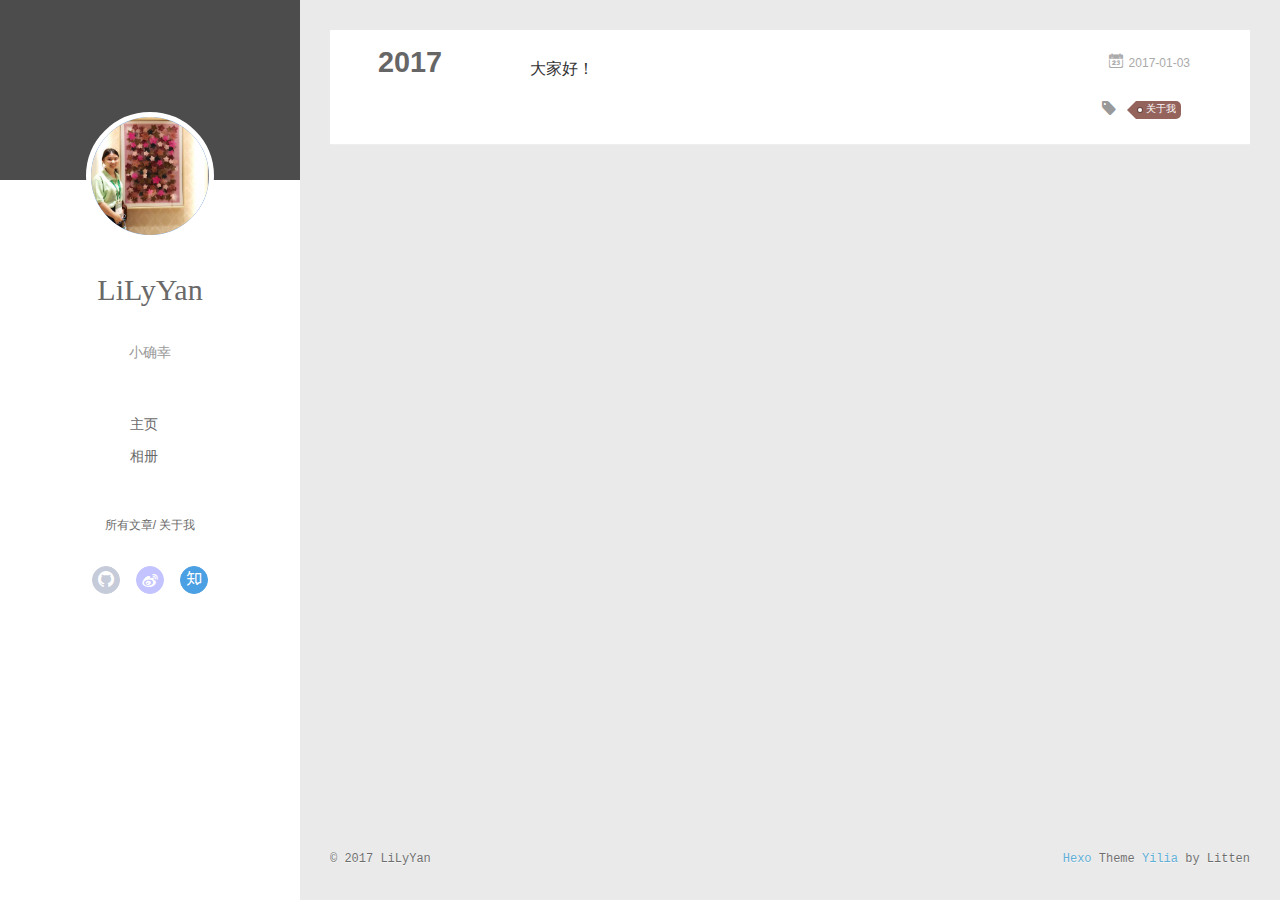
==== archives/index.html @ 0526bed6 "Site updated: 2017-01-03 15:30:41" ====
<!DOCTYPE html>
<html>
<head>
  <meta charset="utf-8">
  
  <meta name="renderer" content="webkit">
  <meta http-equiv="X-UA-Compatible" content="IE=edge" >
  <link rel="dns-prefetch" href="http://yoursite.com">
  <title>Archives | LilyYan的博客</title>
  <meta name="viewport" content="width=device-width, initial-scale=1, maximum-scale=1">
  <meta name="description" content="浙江大学教育学院 浙江大学管理学院">
<meta property="og:type" content="website">
<meta property="og:title" content="LilyYan的博客">
<meta property="og:url" content="http://yoursite.com/archives/index.html">
<meta property="og:site_name" content="LilyYan的博客">
<meta property="og:description" content="浙江大学教育学院 浙江大学管理学院">
<meta name="twitter:card" content="summary">
<meta name="twitter:title" content="LilyYan的博客">
<meta name="twitter:description" content="浙江大学教育学院 浙江大学管理学院">
  
    <link rel="alternative" href="/atom.xml" title="LilyYan的博客" type="application/atom+xml">
  
  
    <link rel="icon" href="/favicon.jpg">
  
  <link rel="stylesheet" href="/main.css?v=4.0.0.css">
  

  

</head>

<body>
  <div id="container" q-class="show:isCtnShow">
    <canvas id="anm-canvas" class="anm-canvas"></canvas>
    <div class="left-col" q-class="show:isShow">
      <div class="overlay"></div>
<div class="intrude-less">
	<header id="header" class="inner">
		<a href="/" class="profilepic">
			<img src="/assets/configImg/avatar.jpg" class="js-avatar">
		</a>
		<hgroup>
		  <h1 class="header-author"><a href="/">LiLyYan</a></h1>
		</hgroup>
		
		<p class="header-subtitle">小确幸</p>
		

		<nav class="header-menu">
			<ul>
			
				<li><a href="/">主页</a></li>
	        
				<li><a href="/">相册</a></li>
	        
			</ul>
		</nav>
		<nav class="header-smart-menu">
    		
    			
    			<a q-on="click: openSlider(e, 'innerArchive')" href="javascript:void(0)">所有文章</a>
    			
            
    			
            
    			
    			<a q-on="click: openSlider(e, 'aboutme')" href="javascript:void(0)">关于我</a>
    			
            
		</nav>
		<nav class="header-nav">
			<div class="social">
				
					<a class="github" target="_blank" href="#" title="github"><i class="icon-github"></i></a>
		        
					<a class="weibo" target="_blank" href="#" title="weibo"><i class="icon-weibo"></i></a>
		        
					<a class="zhihu" target="_blank" href="#" title="zhihu"><i class="icon-zhihu"></i></a>
		        
			</div>
		</nav>
	</header>		
</div>

    </div>
    <div class="mid-col" q-class="show:isShow,hide:isShow|isFalse">
      <nav id="mobile-nav">
  	<div class="overlay js-overlay"></div>
	<div class="btnctn js-mobile-btnctn">
  		<div class="slider-trigger list" q-on="click: openSlider(e)"><i class="icon icon-sort"></i></div>
	</div>
	<div class="intrude-less">
		<header id="header" class="inner">
			<div class="profilepic">
				<img src="/assets/configImg/avatar.jpg" class="js-avatar">
			</div>
			<hgroup>
			  <h1 class="header-author js-header-author">LiLyYan</h1>
			</hgroup>
			
			<p class="header-subtitle"><i class="icon icon-quo-left"></i>小确幸<i class="icon icon-quo-right"></i></p>
			
			
			
				
			
				
			
			
			
			<nav class="header-nav">
				<div class="social">
					
						<a class="github" target="_blank" href="#" title="github"><i class="icon-github"></i></a>
			        
						<a class="weibo" target="_blank" href="#" title="weibo"><i class="icon-weibo"></i></a>
			        
						<a class="zhihu" target="_blank" href="#" title="zhihu"><i class="icon-zhihu"></i></a>
			        
				</div>
			</nav>

			<nav class="header-menu js-header-menu">
				<ul style="width: 50%">
				
				
					<li style="width: 50%"><a href="/">主页</a></li>
		        
					<li style="width: 50%"><a href="/">相册</a></li>
		        
				</ul>
			</nav>
		</header>				
	</div>
	<div class="mobile-mask" style="display:none" q-show="isShow"></div>
</nav>

      <div id="wrapper" class="body-wrap">
        <div class="menu-l">
          <div class="canvas-wrap">
            <canvas data-colors="#eaeaea" data-sectionHeight="100" data-contentId="js-content" id="myCanvas1" class="anm-canvas"></canvas>
          </div>
          <div id="js-content" class="content-ll">
            
  
  
    
    
      
      
      <section class="archives-wrap">
        <div class="archive-year-wrap">
          <a href="/archives/2017" class="archive-year">2017</a>
        </div>
        <div class="archives">
    
    <article class="archive-article archive-type-post">
  <div class="archive-article-inner">
    <header class="archive-article-header">
      	<div class="article-meta">
	      	<a href="/2017/01/03/hexo配置与部署/" class="archive-article-date">
  	<time datetime="2017-01-03T07:20:11.000Z" itemprop="datePublished"><i class="icon-calendar icon"></i>2017-01-03</time>
</a>
        </div>
    	 
  
    <h1 itemprop="name">
      <a class="archive-article-title" href="/2017/01/03/hexo配置与部署/">大家好！</a>
    </h1>
  

        <div class="article-info info-on-right">
          
	<div class="article-tag tagcloud">
		<i class="icon-price-tags"></i>
		<ul class="article-tag-list">
			 
        <li class="article-tag-list-item">
        	<a href="javascript:void(0)" class="article-tag-list-link color4">关于我</a>
        </li>
      
		</ul>
	</div>

          

        </div>
        <div class="clearfix"></div>
    </header>
  </div>
</article>
  
  
    </div></section>
  

    


          </div>
        </div>
      </div>
      <footer id="footer">
  <div class="outer">
    <div id="footer-info">
    	<div class="footer-left">
    		&copy; 2017 LiLyYan
    	</div>
      	<div class="footer-right">
      		<a href="http://hexo.io/" target="_blank">Hexo</a>  Theme <a href="https://github.com/litten/hexo-theme-yilia" target="_blank">Yilia</a> by Litten
      	</div>
    </div>
  </div>
</footer>
    </div>
    <script>
	var yiliaConfig = {
		mathjax: false,
		isHome: false,
		isPost: false,
		isArchive: true,
		isTag: false,
		isCategory: false,
		open_in_new: false,
		root: "/",
		innerArchive: true
	}
</script>

<script>
	
	
		
	
		
	
		
			!function(I){function n(t){if(e[t])return e[t].exports;var i=e[t]={exports:{},id:t,loaded:!1};return I[t].call(i.exports,i,i.exports,n),i.loaded=!0,i.exports}var e={};return n.m=I,n.c=e,n.p="/",n(0)}([function(module,exports,__webpack_require__){eval("'use strict';\n\nvar _addClass = __webpack_require__(71);\n\nvar _addClass2 = _interopRequireDefault(_addClass);\n\nvar _removeClass = __webpack_require__(72);\n\nvar _removeClass2 = _interopRequireDefault(_removeClass);\n\nvar _after = __webpack_require__(84);\n\nvar _after2 = _interopRequireDefault(_after);\n\nvar _browser = __webpack_require__(70);\n\nvar _browser2 = _interopRequireDefault(_browser);\n\nvar _fix = __webpack_require__(75);\n\nvar _fix2 = _interopRequireDefault(_fix);\n\nvar _util = __webpack_require__(69);\n\nfunction _interopRequireDefault(obj) { return obj && obj.__esModule ? obj : { default: obj }; }\n\n// fix hexo 不支持的配置\nfunction isPathMatch(path, href) {\n\tvar reg = /\\/|index.html/g;\n\treturn path.replace(reg, '') === href.replace(reg, '');\n}\n// 浏览器判断\n\n\nfunction tabActive() {\n\tvar $tabs = document.querySelectorAll('.js-header-menu li a');\n\tvar path = window.location.pathname;\n\n\tfor (var i = 0, len = $tabs.length; i < len; i++) {\n\t\tvar $tab = $tabs[i];\n\t\tif (isPathMatch(path, $tab.getAttribute('href'))) {\n\t\t\t(0, _addClass2.default)($tab, 'active');\n\t\t}\n\t}\n}\n\nfunction getElementLeft(element) {\n\tvar actualLeft = element.offsetLeft;\n\tvar current = element.offsetParent;\n\twhile (current !== null) {\n\t\tactualLeft += current.offsetLeft;\n\t\tcurrent = current.offsetParent;\n\t}\n\treturn actualLeft;\n}\nfunction getElementTop(element) {\n\tvar actualTop = element.offsetTop;\n\tvar current = element.offsetParent;\n\twhile (current !== null) {\n\t\tactualTop += current.offsetTop;\n\t\tcurrent = current.offsetParent;\n\t}\n\treturn actualTop;\n}\n\nfunction scrollStop($dom, top, limit, zIndex, diff) {\n\tvar nowLeft = getElementLeft($dom);\n\tvar nowTop = getElementTop($dom) - top;\n\n\tif (nowTop - limit <= diff) {\n\t\tvar $newDom = $dom.$newDom;\n\t\tif (!$newDom) {\n\t\t\t$newDom = $dom.cloneNode(true);\n\t\t\t(0, _after2.default)($dom, $newDom);\n\t\t\t$dom.$newDom = $newDom;\n\t\t\t$newDom.style.position = 'fixed';\n\t\t\t$newDom.style.top = (limit || nowTop) + 'px';\n\t\t\t$newDom.style.left = nowLeft + 'px';\n\t\t\t$newDom.style.zIndex = zIndex || 2;\n\t\t\t$newDom.style.width = '100%';\n\t\t\t$newDom.style.color = '#fff';\n\t\t}\n\t\t$newDom.style.visibility = 'visible';\n\t\t$dom.style.visibility = 'hidden';\n\t} else {\n\t\t$dom.style.visibility = 'visible';\n\t\tvar _$newDom = $dom.$newDom;\n\t\tif (_$newDom) {\n\t\t\t_$newDom.style.visibility = 'hidden';\n\t\t}\n\t}\n}\n\nfunction handleScroll() {\n\tvar $overlay = document.querySelector('.js-overlay');\n\tvar $menu = document.querySelector('.js-header-menu');\n\tscrollStop($overlay, document.body.scrollTop, -63, 1, 0);\n\tscrollStop($menu, document.body.scrollTop, 1, 2, 0);\n}\n\nfunction bindScroll() {\n\tdocument.querySelector('#container').addEventListener('scroll', function (e) {\n\t\thandleScroll();\n\t});\n\n\twindow.addEventListener('scroll', function (e) {\n\t\thandleScroll();\n\t});\n\thandleScroll();\n}\n\nfunction init() {\n\tif (_browser2.default.versions.mobile && window.screen.width < 800) {\n\t\ttabActive();\n\t\tbindScroll();\n\t}\n}\n\ninit();\n\n(0, _util.addLoadEvent)(function () {\n\t_fix2.default.init();\n});\n\nmodule.exports = {};\n//# sourceMappingURL=[data-uri]")},function(module,exports){eval("// https://github.com/zloirock/core-js/issues/86#issuecomment-115759028\nvar global = module.exports = typeof window != 'undefined' && window.Math == Math\n  ? window : typeof self != 'undefined' && self.Math == Math ? self : Function('return this')();\nif(typeof __g == 'number')__g = global; // eslint-disable-line no-undef\n//# sourceMappingURL=[data-uri]")},function(module,exports){eval("var hasOwnProperty = {}.hasOwnProperty;\nmodule.exports = function(it, key){\n  return hasOwnProperty.call(it, key);\n};\n//# sourceMappingURL=[data-uri]")},function(module,exports,__webpack_require__){eval("// to indexed object, toObject with fallback for non-array-like ES3 strings\nvar IObject = __webpack_require__(49)\n  , defined = __webpack_require__(15);\nmodule.exports = function(it){\n  return IObject(defined(it));\n};\n//# sourceMappingURL=[data-uri]")},function(module,exports,__webpack_require__){eval("// Thank's IE8 for his funny defineProperty\nmodule.exports = !__webpack_require__(8)(function(){\n  return Object.defineProperty({}, 'a', {get: function(){ return 7; }}).a != 7;\n});\n//# sourceMappingURL=[data-uri]")},function(module,exports,__webpack_require__){eval("var dP         = __webpack_require__(6)\n  , createDesc = __webpack_require__(12);\nmodule.exports = __webpack_require__(4) ? function(object, key, value){\n  return dP.f(object, key, createDesc(1, value));\n} : function(object, key, value){\n  object[key] = value;\n  return object;\n};\n//# sourceMappingURL=[data-uri]")},function(module,exports,__webpack_require__){eval("var anObject       = __webpack_require__(10)\n  , IE8_DOM_DEFINE = __webpack_require__(30)\n  , toPrimitive    = __webpack_require__(24)\n  , dP             = Object.defineProperty;\n\nexports.f = __webpack_require__(4) ? Object.defineProperty : function defineProperty(O, P, Attributes){\n  anObject(O);\n  P = toPrimitive(P, true);\n  anObject(Attributes);\n  if(IE8_DOM_DEFINE)try {\n    return dP(O, P, Attributes);\n  } catch(e){ /* empty */ }\n  if('get' in Attributes || 'set' in Attributes)throw TypeError('Accessors not supported!');\n  if('value' in Attributes)O[P] = Attributes.value;\n  return O;\n};\n//# sourceMappingURL=[data-uri]")},function(module,exports,__webpack_require__){eval("var store      = __webpack_require__(22)('wks')\n  , uid        = __webpack_require__(13)\n  , Symbol     = __webpack_require__(1).Symbol\n  , USE_SYMBOL = typeof Symbol == 'function';\n\nvar $exports = module.exports = function(name){\n  return store[name] || (store[name] =\n    USE_SYMBOL && Symbol[name] || (USE_SYMBOL ? Symbol : uid)('Symbol.' + name));\n};\n\n$exports.store = store;\n//# sourceMappingURL=[data-uri]")},function(module,exports){eval("module.exports = function(exec){\n  try {\n    return !!exec();\n  } catch(e){\n    return true;\n  }\n};\n//# sourceMappingURL=[data-uri]")},function(module,exports,__webpack_require__){eval("// 19.1.2.14 / 15.2.3.14 Object.keys(O)\nvar $keys       = __webpack_require__(35)\n  , enumBugKeys = __webpack_require__(16);\n\nmodule.exports = Object.keys || function keys(O){\n  return $keys(O, enumBugKeys);\n};\n//# sourceMappingURL=[data-uri]")},function(module,exports,__webpack_require__){eval("var isObject = __webpack_require__(11);\nmodule.exports = function(it){\n  if(!isObject(it))throw TypeError(it + ' is not an object!');\n  return it;\n};\n//# sourceMappingURL=[data-uri]")},function(module,exports){eval("module.exports = function(it){\n  return typeof it === 'object' ? it !== null : typeof it === 'function';\n};\n//# sourceMappingURL=[data-uri]")},function(module,exports){eval("module.exports = function(bitmap, value){\n  return {\n    enumerable  : !(bitmap & 1),\n    configurable: !(bitmap & 2),\n    writable    : !(bitmap & 4),\n    value       : value\n  };\n};\n//# sourceMappingURL=[data-uri]")},function(module,exports){eval("var id = 0\n  , px = Math.random();\nmodule.exports = function(key){\n  return 'Symbol('.concat(key === undefined ? '' : key, ')_', (++id + px).toString(36));\n};\n//# sourceMappingURL=[data-uri]")},function(module,exports){eval("var core = module.exports = {version: '2.4.0'};\nif(typeof __e == 'number')__e = core; // eslint-disable-line no-undef\n//# sourceMappingURL=[data-uri]")},function(module,exports){eval('// 7.2.1 RequireObjectCoercible(argument)\nmodule.exports = function(it){\n  if(it == undefined)throw TypeError("Can\'t call method on  " + it);\n  return it;\n};\n//# sourceMappingURL=[data-uri]')},function(module,exports){eval("// IE 8- don't enum bug keys\nmodule.exports = (\n  'constructor,hasOwnProperty,isPrototypeOf,propertyIsEnumerable,toLocaleString,toString,valueOf'\n).split(',');\n//# sourceMappingURL=[data-uri]")},function(module,exports){eval("module.exports = {};\n//# sourceMappingURL=[data-uri]")},function(module,exports){eval("module.exports = true;\n//# sourceMappingURL=[data-uri]")},function(module,exports){eval("exports.f = {}.propertyIsEnumerable;\n//# sourceMappingURL=[data-uri]")},function(module,exports,__webpack_require__){eval("var def = __webpack_require__(6).f\n  , has = __webpack_require__(2)\n  , TAG = __webpack_require__(7)('toStringTag');\n\nmodule.exports = function(it, tag, stat){\n  if(it && !has(it = stat ? it : it.prototype, TAG))def(it, TAG, {configurable: true, value: tag});\n};\n//# sourceMappingURL=[data-uri]")},function(module,exports,__webpack_require__){eval("var shared = __webpack_require__(22)('keys')\n  , uid    = __webpack_require__(13);\nmodule.exports = function(key){\n  return shared[key] || (shared[key] = uid(key));\n};\n//# sourceMappingURL=[data-uri]");
},function(module,exports,__webpack_require__){eval("var global = __webpack_require__(1)\n  , SHARED = '__core-js_shared__'\n  , store  = global[SHARED] || (global[SHARED] = {});\nmodule.exports = function(key){\n  return store[key] || (store[key] = {});\n};\n//# sourceMappingURL=[data-uri]")},function(module,exports){eval("// 7.1.4 ToInteger\nvar ceil  = Math.ceil\n  , floor = Math.floor;\nmodule.exports = function(it){\n  return isNaN(it = +it) ? 0 : (it > 0 ? floor : ceil)(it);\n};\n//# sourceMappingURL=[data-uri]")},function(module,exports,__webpack_require__){eval("// 7.1.1 ToPrimitive(input [, PreferredType])\nvar isObject = __webpack_require__(11);\n// instead of the ES6 spec version, we didn't implement @@toPrimitive case\n// and the second argument - flag - preferred type is a string\nmodule.exports = function(it, S){\n  if(!isObject(it))return it;\n  var fn, val;\n  if(S && typeof (fn = it.toString) == 'function' && !isObject(val = fn.call(it)))return val;\n  if(typeof (fn = it.valueOf) == 'function' && !isObject(val = fn.call(it)))return val;\n  if(!S && typeof (fn = it.toString) == 'function' && !isObject(val = fn.call(it)))return val;\n  throw TypeError(\"Can't convert object to primitive value\");\n};\n//# sourceMappingURL=[data-uri]")},function(module,exports,__webpack_require__){eval("var global         = __webpack_require__(1)\n  , core           = __webpack_require__(14)\n  , LIBRARY        = __webpack_require__(18)\n  , wksExt         = __webpack_require__(26)\n  , defineProperty = __webpack_require__(6).f;\nmodule.exports = function(name){\n  var $Symbol = core.Symbol || (core.Symbol = LIBRARY ? {} : global.Symbol || {});\n  if(name.charAt(0) != '_' && !(name in $Symbol))defineProperty($Symbol, name, {value: wksExt.f(name)});\n};\n//# sourceMappingURL=[data-uri]")},function(module,exports,__webpack_require__){eval("exports.f = __webpack_require__(7);\n//# sourceMappingURL=[data-uri]")},function(module,exports,__webpack_require__){eval("var global    = __webpack_require__(1)\n  , core      = __webpack_require__(14)\n  , ctx       = __webpack_require__(46)\n  , hide      = __webpack_require__(5)\n  , PROTOTYPE = 'prototype';\n\nvar $export = function(type, name, source){\n  var IS_FORCED = type & $export.F\n    , IS_GLOBAL = type & $export.G\n    , IS_STATIC = type & $export.S\n    , IS_PROTO  = type & $export.P\n    , IS_BIND   = type & $export.B\n    , IS_WRAP   = type & $export.W\n    , exports   = IS_GLOBAL ? core : core[name] || (core[name] = {})\n    , expProto  = exports[PROTOTYPE]\n    , target    = IS_GLOBAL ? global : IS_STATIC ? global[name] : (global[name] || {})[PROTOTYPE]\n    , key, own, out;\n  if(IS_GLOBAL)source = name;\n  for(key in source){\n    // contains in native\n    own = !IS_FORCED && target && target[key] !== undefined;\n    if(own && key in exports)continue;\n    // export native or passed\n    out = own ? target[key] : source[key];\n    // prevent global pollution for namespaces\n    exports[key] = IS_GLOBAL && typeof target[key] != 'function' ? source[key]\n    // bind timers to global for call from export context\n    : IS_BIND && own ? ctx(out, global)\n    // wrap global constructors for prevent change them in library\n    : IS_WRAP && target[key] == out ? (function(C){\n      var F = function(a, b, c){\n        if(this instanceof C){\n          switch(arguments.length){\n            case 0: return new C;\n            case 1: return new C(a);\n            case 2: return new C(a, b);\n          } return new C(a, b, c);\n        } return C.apply(this, arguments);\n      };\n      F[PROTOTYPE] = C[PROTOTYPE];\n      return F;\n    // make static versions for prototype methods\n    })(out) : IS_PROTO && typeof out == 'function' ? ctx(Function.call, out) : out;\n    // export proto methods to core.%CONSTRUCTOR%.methods.%NAME%\n    if(IS_PROTO){\n      (exports.virtual || (exports.virtual = {}))[key] = out;\n      // export proto methods to core.%CONSTRUCTOR%.prototype.%NAME%\n      if(type & $export.R && expProto && !expProto[key])hide(expProto, key, out);\n    }\n  }\n};\n// type bitmap\n$export.F = 1;   // forced\n$export.G = 2;   // global\n$export.S = 4;   // static\n$export.P = 8;   // proto\n$export.B = 16;  // bind\n$export.W = 32;  // wrap\n$export.U = 64;  // safe\n$export.R = 128; // real proto method for `library` \nmodule.exports = $export;\n//# sourceMappingURL=[data-uri]")},function(module,exports){eval("var toString = {}.toString;\n\nmodule.exports = function(it){\n  return toString.call(it).slice(8, -1);\n};\n//# sourceMappingURL=[data-uri]")},function(module,exports,__webpack_require__){eval("var isObject = __webpack_require__(11)\n  , document = __webpack_require__(1).document\n  // in old IE typeof document.createElement is 'object'\n  , is = isObject(document) && isObject(document.createElement);\nmodule.exports = function(it){\n  return is ? document.createElement(it) : {};\n};\n//# sourceMappingURL=[data-uri]")},function(module,exports,__webpack_require__){eval("module.exports = !__webpack_require__(4) && !__webpack_require__(8)(function(){\n  return Object.defineProperty(__webpack_require__(29)('div'), 'a', {get: function(){ return 7; }}).a != 7;\n});\n//# sourceMappingURL=[data-uri]")},function(module,exports,__webpack_require__){eval("'use strict';\nvar LIBRARY        = __webpack_require__(18)\n  , $export        = __webpack_require__(27)\n  , redefine       = __webpack_require__(36)\n  , hide           = __webpack_require__(5)\n  , has            = __webpack_require__(2)\n  , Iterators      = __webpack_require__(17)\n  , $iterCreate    = __webpack_require__(51)\n  , setToStringTag = __webpack_require__(20)\n  , getPrototypeOf = __webpack_require__(58)\n  , ITERATOR       = __webpack_require__(7)('iterator')\n  , BUGGY          = !([].keys && 'next' in [].keys()) // Safari has buggy iterators w/o `next`\n  , FF_ITERATOR    = '@@iterator'\n  , KEYS           = 'keys'\n  , VALUES         = 'values';\n\nvar returnThis = function(){ return this; };\n\nmodule.exports = function(Base, NAME, Constructor, next, DEFAULT, IS_SET, FORCED){\n  $iterCreate(Constructor, NAME, next);\n  var getMethod = function(kind){\n    if(!BUGGY && kind in proto)return proto[kind];\n    switch(kind){\n      case KEYS: return function keys(){ return new Constructor(this, kind); };\n      case VALUES: return function values(){ return new Constructor(this, kind); };\n    } return function entries(){ return new Constructor(this, kind); };\n  };\n  var TAG        = NAME + ' Iterator'\n    , DEF_VALUES = DEFAULT == VALUES\n    , VALUES_BUG = false\n    , proto      = Base.prototype\n    , $native    = proto[ITERATOR] || proto[FF_ITERATOR] || DEFAULT && proto[DEFAULT]\n    , $default   = $native || getMethod(DEFAULT)\n    , $entries   = DEFAULT ? !DEF_VALUES ? $default : getMethod('entries') : undefined\n    , $anyNative = NAME == 'Array' ? proto.entries || $native : $native\n    , methods, key, IteratorPrototype;\n  // Fix native\n  if($anyNative){\n    IteratorPrototype = getPrototypeOf($anyNative.call(new Base));\n    if(IteratorPrototype !== Object.prototype){\n      // Set @@toStringTag to native iterators\n      setToStringTag(IteratorPrototype, TAG, true);\n      // fix for some old engines\n      if(!LIBRARY && !has(IteratorPrototype, ITERATOR))hide(IteratorPrototype, ITERATOR, returnThis);\n    }\n  }\n  // fix Array#{values, @@iterator}.name in V8 / FF\n  if(DEF_VALUES && $native && $native.name !== VALUES){\n    VALUES_BUG = true;\n    $default = function values(){ return $native.call(this); };\n  }\n  // Define iterator\n  if((!LIBRARY || FORCED) && (BUGGY || VALUES_BUG || !proto[ITERATOR])){\n    hide(proto, ITERATOR, $default);\n  }\n  // Plug for library\n  Iterators[NAME] = $default;\n  Iterators[TAG]  = returnThis;\n  if(DEFAULT){\n    methods = {\n      values:  DEF_VALUES ? $default : getMethod(VALUES),\n      keys:    IS_SET     ? $default : getMethod(KEYS),\n      entries: $entries\n    };\n    if(FORCED)for(key in methods){\n      if(!(key in proto))redefine(proto, key, methods[key]);\n    } else $export($export.P + $export.F * (BUGGY || VALUES_BUG), NAME, methods);\n  }\n  return methods;\n};\n//# sourceMappingURL=[data-uri]")},function(module,exports,__webpack_require__){eval("// 19.1.2.2 / 15.2.3.5 Object.create(O [, Properties])\nvar anObject    = __webpack_require__(10)\n  , dPs         = __webpack_require__(55)\n  , enumBugKeys = __webpack_require__(16)\n  , IE_PROTO    = __webpack_require__(21)('IE_PROTO')\n  , Empty       = function(){ /* empty */ }\n  , PROTOTYPE   = 'prototype';\n\n// Create object with fake `null` prototype: use iframe Object with cleared prototype\nvar createDict = function(){\n  // Thrash, waste and sodomy: IE GC bug\n  var iframe = __webpack_require__(29)('iframe')\n    , i      = enumBugKeys.length\n    , lt     = '<'\n    , gt     = '>'\n    , iframeDocument;\n  iframe.style.display = 'none';\n  __webpack_require__(48).appendChild(iframe);\n  iframe.src = 'javascript:'; // eslint-disable-line no-script-url\n  // createDict = iframe.contentWindow.Object;\n  // html.removeChild(iframe);\n  iframeDocument = iframe.contentWindow.document;\n  iframeDocument.open();\n  iframeDocument.write(lt + 'script' + gt + 'document.F=Object' + lt + '/script' + gt);\n  iframeDocument.close();\n  createDict = iframeDocument.F;\n  while(i--)delete createDict[PROTOTYPE][enumBugKeys[i]];\n  return createDict();\n};\n\nmodule.exports = Object.create || function create(O, Properties){\n  var result;\n  if(O !== null){\n    Empty[PROTOTYPE] = anObject(O);\n    result = new Empty;\n    Empty[PROTOTYPE] = null;\n    // add \"__proto__\" for Object.getPrototypeOf polyfill\n    result[IE_PROTO] = O;\n  } else result = createDict();\n  return Properties === undefined ? result : dPs(result, Properties);\n};\n\n//# sourceMappingURL=[data-uri]")},function(module,exports,__webpack_require__){eval("// 19.1.2.7 / 15.2.3.4 Object.getOwnPropertyNames(O)\nvar $keys      = __webpack_require__(35)\n  , hiddenKeys = __webpack_require__(16).concat('length', 'prototype');\n\nexports.f = Object.getOwnPropertyNames || function getOwnPropertyNames(O){\n  return $keys(O, hiddenKeys);\n};\n//# sourceMappingURL=[data-uri]")},function(module,exports){eval("exports.f = Object.getOwnPropertySymbols;\n//# sourceMappingURL=[data-uri]")},function(module,exports,__webpack_require__){eval("var has          = __webpack_require__(2)\n  , toIObject    = __webpack_require__(3)\n  , arrayIndexOf = __webpack_require__(45)(false)\n  , IE_PROTO     = __webpack_require__(21)('IE_PROTO');\n\nmodule.exports = function(object, names){\n  var O      = toIObject(object)\n    , i      = 0\n    , result = []\n    , key;\n  for(key in O)if(key != IE_PROTO)has(O, key) && result.push(key);\n  // Don't enum bug & hidden keys\n  while(names.length > i)if(has(O, key = names[i++])){\n    ~arrayIndexOf(result, key) || result.push(key);\n  }\n  return result;\n};\n//# sourceMappingURL=[data-uri]");
},function(module,exports,__webpack_require__){eval("module.exports = __webpack_require__(5);\n//# sourceMappingURL=[data-uri]")},function(module,exports,__webpack_require__){eval("// 7.1.13 ToObject(argument)\nvar defined = __webpack_require__(15);\nmodule.exports = function(it){\n  return Object(defined(it));\n};\n//# sourceMappingURL=[data-uri]")},function(module,exports,__webpack_require__){eval('module.exports = { "default": __webpack_require__(41), __esModule: true };\n//# sourceMappingURL=[data-uri]')},function(module,exports,__webpack_require__){eval('module.exports = { "default": __webpack_require__(42), __esModule: true };\n//# sourceMappingURL=[data-uri]')},function(module,exports,__webpack_require__){eval('"use strict";\n\nexports.__esModule = true;\n\nvar _iterator = __webpack_require__(39);\n\nvar _iterator2 = _interopRequireDefault(_iterator);\n\nvar _symbol = __webpack_require__(38);\n\nvar _symbol2 = _interopRequireDefault(_symbol);\n\nvar _typeof = typeof _symbol2.default === "function" && typeof _iterator2.default === "symbol" ? function (obj) { return typeof obj; } : function (obj) { return obj && typeof _symbol2.default === "function" && obj.constructor === _symbol2.default && obj !== _symbol2.default.prototype ? "symbol" : typeof obj; };\n\nfunction _interopRequireDefault(obj) { return obj && obj.__esModule ? obj : { default: obj }; }\n\nexports.default = typeof _symbol2.default === "function" && _typeof(_iterator2.default) === "symbol" ? function (obj) {\n  return typeof obj === "undefined" ? "undefined" : _typeof(obj);\n} : function (obj) {\n  return obj && typeof _symbol2.default === "function" && obj.constructor === _symbol2.default && obj !== _symbol2.default.prototype ? "symbol" : typeof obj === "undefined" ? "undefined" : _typeof(obj);\n};\n//# sourceMappingURL=[data-uri]')},function(module,exports,__webpack_require__){eval("__webpack_require__(65);\n__webpack_require__(63);\n__webpack_require__(66);\n__webpack_require__(67);\nmodule.exports = __webpack_require__(14).Symbol;\n//# sourceMappingURL=[data-uri]")},function(module,exports,__webpack_require__){eval("__webpack_require__(64);\n__webpack_require__(68);\nmodule.exports = __webpack_require__(26).f('iterator');\n//# sourceMappingURL=[data-uri]")},function(module,exports){eval("module.exports = function(it){\n  if(typeof it != 'function')throw TypeError(it + ' is not a function!');\n  return it;\n};\n//# sourceMappingURL=[data-uri]")},function(module,exports){eval("module.exports = function(){ /* empty */ };\n//# sourceMappingURL=[data-uri]")},function(module,exports,__webpack_require__){eval("// false -> Array#indexOf\n// true  -> Array#includes\nvar toIObject = __webpack_require__(3)\n  , toLength  = __webpack_require__(61)\n  , toIndex   = __webpack_require__(60);\nmodule.exports = function(IS_INCLUDES){\n  return function($this, el, fromIndex){\n    var O      = toIObject($this)\n      , length = toLength(O.length)\n      , index  = toIndex(fromIndex, length)\n      , value;\n    // Array#includes uses SameValueZero equality algorithm\n    if(IS_INCLUDES && el != el)while(length > index){\n      value = O[index++];\n      if(value != value)return true;\n    // Array#toIndex ignores holes, Array#includes - not\n    } else for(;length > index; index++)if(IS_INCLUDES || index in O){\n      if(O[index] === el)return IS_INCLUDES || index || 0;\n    } return !IS_INCLUDES && -1;\n  };\n};\n//# sourceMappingURL=[data-uri]")},function(module,exports,__webpack_require__){eval("// optional / simple context binding\nvar aFunction = __webpack_require__(43);\nmodule.exports = function(fn, that, length){\n  aFunction(fn);\n  if(that === undefined)return fn;\n  switch(length){\n    case 1: return function(a){\n      return fn.call(that, a);\n    };\n    case 2: return function(a, b){\n      return fn.call(that, a, b);\n    };\n    case 3: return function(a, b, c){\n      return fn.call(that, a, b, c);\n    };\n  }\n  return function(/* ...args */){\n    return fn.apply(that, arguments);\n  };\n};\n//# sourceMappingURL=[data-uri]")},function(module,exports,__webpack_require__){eval("// all enumerable object keys, includes symbols\nvar getKeys = __webpack_require__(9)\n  , gOPS    = __webpack_require__(34)\n  , pIE     = __webpack_require__(19);\nmodule.exports = function(it){\n  var result     = getKeys(it)\n    , getSymbols = gOPS.f;\n  if(getSymbols){\n    var symbols = getSymbols(it)\n      , isEnum  = pIE.f\n      , i       = 0\n      , key;\n    while(symbols.length > i)if(isEnum.call(it, key = symbols[i++]))result.push(key);\n  } return result;\n};\n//# sourceMappingURL=[data-uri]")},function(module,exports,__webpack_require__){eval("module.exports = __webpack_require__(1).document && document.documentElement;\n//# sourceMappingURL=[data-uri]")},function(module,exports,__webpack_require__){eval("// fallback for non-array-like ES3 and non-enumerable old V8 strings\nvar cof = __webpack_require__(28);\nmodule.exports = Object('z').propertyIsEnumerable(0) ? Object : function(it){\n  return cof(it) == 'String' ? it.split('') : Object(it);\n};\n//# sourceMappingURL=[data-uri]")},function(module,exports,__webpack_require__){eval("// 7.2.2 IsArray(argument)\nvar cof = __webpack_require__(28);\nmodule.exports = Array.isArray || function isArray(arg){\n  return cof(arg) == 'Array';\n};\n//# sourceMappingURL=[data-uri]")},function(module,exports,__webpack_require__){eval("'use strict';\nvar create         = __webpack_require__(32)\n  , descriptor     = __webpack_require__(12)\n  , setToStringTag = __webpack_require__(20)\n  , IteratorPrototype = {};\n\n// 25.1.2.1.1 %IteratorPrototype%[@@iterator]()\n__webpack_require__(5)(IteratorPrototype, __webpack_require__(7)('iterator'), function(){ return this; });\n\nmodule.exports = function(Constructor, NAME, next){\n  Constructor.prototype = create(IteratorPrototype, {next: descriptor(1, next)});\n  setToStringTag(Constructor, NAME + ' Iterator');\n};\n//# sourceMappingURL=[data-uri]")},function(module,exports){eval("module.exports = function(done, value){\n  return {value: value, done: !!done};\n};\n//# sourceMappingURL=[data-uri]")},function(module,exports,__webpack_require__){eval("var getKeys   = __webpack_require__(9)\n  , toIObject = __webpack_require__(3);\nmodule.exports = function(object, el){\n  var O      = toIObject(object)\n    , keys   = getKeys(O)\n    , length = keys.length\n    , index  = 0\n    , key;\n  while(length > index)if(O[key = keys[index++]] === el)return key;\n};\n//# sourceMappingURL=[data-uri]")},function(module,exports,__webpack_require__){eval("var META     = __webpack_require__(13)('meta')\n  , isObject = __webpack_require__(11)\n  , has      = __webpack_require__(2)\n  , setDesc  = __webpack_require__(6).f\n  , id       = 0;\nvar isExtensible = Object.isExtensible || function(){\n  return true;\n};\nvar FREEZE = !__webpack_require__(8)(function(){\n  return isExtensible(Object.preventExtensions({}));\n});\nvar setMeta = function(it){\n  setDesc(it, META, {value: {\n    i: 'O' + ++id, // object ID\n    w: {}          // weak collections IDs\n  }});\n};\nvar fastKey = function(it, create){\n  // return primitive with prefix\n  if(!isObject(it))return typeof it == 'symbol' ? it : (typeof it == 'string' ? 'S' : 'P') + it;\n  if(!has(it, META)){\n    // can't set metadata to uncaught frozen object\n    if(!isExtensible(it))return 'F';\n    // not necessary to add metadata\n    if(!create)return 'E';\n    // add missing metadata\n    setMeta(it);\n  // return object ID\n  } return it[META].i;\n};\nvar getWeak = function(it, create){\n  if(!has(it, META)){\n    // can't set metadata to uncaught frozen object\n    if(!isExtensible(it))return true;\n    // not necessary to add metadata\n    if(!create)return false;\n    // add missing metadata\n    setMeta(it);\n  // return hash weak collections IDs\n  } return it[META].w;\n};\n// add metadata on freeze-family methods calling\nvar onFreeze = function(it){\n  if(FREEZE && meta.NEED && isExtensible(it) && !has(it, META))setMeta(it);\n  return it;\n};\nvar meta = module.exports = {\n  KEY:      META,\n  NEED:     false,\n  fastKey:  fastKey,\n  getWeak:  getWeak,\n  onFreeze: onFreeze\n};\n//# sourceMappingURL=[data-uri]")},function(module,exports,__webpack_require__){eval("var dP       = __webpack_require__(6)\n  , anObject = __webpack_require__(10)\n  , getKeys  = __webpack_require__(9);\n\nmodule.exports = __webpack_require__(4) ? Object.defineProperties : function defineProperties(O, Properties){\n  anObject(O);\n  var keys   = getKeys(Properties)\n    , length = keys.length\n    , i = 0\n    , P;\n  while(length > i)dP.f(O, P = keys[i++], Properties[P]);\n  return O;\n};\n//# sourceMappingURL=[data-uri]")},function(module,exports,__webpack_require__){eval("var pIE            = __webpack_require__(19)\n  , createDesc     = __webpack_require__(12)\n  , toIObject      = __webpack_require__(3)\n  , toPrimitive    = __webpack_require__(24)\n  , has            = __webpack_require__(2)\n  , IE8_DOM_DEFINE = __webpack_require__(30)\n  , gOPD           = Object.getOwnPropertyDescriptor;\n\nexports.f = __webpack_require__(4) ? gOPD : function getOwnPropertyDescriptor(O, P){\n  O = toIObject(O);\n  P = toPrimitive(P, true);\n  if(IE8_DOM_DEFINE)try {\n    return gOPD(O, P);\n  } catch(e){ /* empty */ }\n  if(has(O, P))return createDesc(!pIE.f.call(O, P), O[P]);\n};\n//# sourceMappingURL=[data-uri]")},function(module,exports,__webpack_require__){eval("// fallback for IE11 buggy Object.getOwnPropertyNames with iframe and window\nvar toIObject = __webpack_require__(3)\n  , gOPN      = __webpack_require__(33).f\n  , toString  = {}.toString;\n\nvar windowNames = typeof window == 'object' && window && Object.getOwnPropertyNames\n  ? Object.getOwnPropertyNames(window) : [];\n\nvar getWindowNames = function(it){\n  try {\n    return gOPN(it);\n  } catch(e){\n    return windowNames.slice();\n  }\n};\n\nmodule.exports.f = function getOwnPropertyNames(it){\n  return windowNames && toString.call(it) == '[object Window]' ? getWindowNames(it) : gOPN(toIObject(it));\n};\n\n//# sourceMappingURL=[data-uri]");
},function(module,exports,__webpack_require__){eval("// 19.1.2.9 / 15.2.3.2 Object.getPrototypeOf(O)\nvar has         = __webpack_require__(2)\n  , toObject    = __webpack_require__(37)\n  , IE_PROTO    = __webpack_require__(21)('IE_PROTO')\n  , ObjectProto = Object.prototype;\n\nmodule.exports = Object.getPrototypeOf || function(O){\n  O = toObject(O);\n  if(has(O, IE_PROTO))return O[IE_PROTO];\n  if(typeof O.constructor == 'function' && O instanceof O.constructor){\n    return O.constructor.prototype;\n  } return O instanceof Object ? ObjectProto : null;\n};\n//# sourceMappingURL=[data-uri]")},function(module,exports,__webpack_require__){eval("var toInteger = __webpack_require__(23)\n  , defined   = __webpack_require__(15);\n// true  -> String#at\n// false -> String#codePointAt\nmodule.exports = function(TO_STRING){\n  return function(that, pos){\n    var s = String(defined(that))\n      , i = toInteger(pos)\n      , l = s.length\n      , a, b;\n    if(i < 0 || i >= l)return TO_STRING ? '' : undefined;\n    a = s.charCodeAt(i);\n    return a < 0xd800 || a > 0xdbff || i + 1 === l || (b = s.charCodeAt(i + 1)) < 0xdc00 || b > 0xdfff\n      ? TO_STRING ? s.charAt(i) : a\n      : TO_STRING ? s.slice(i, i + 2) : (a - 0xd800 << 10) + (b - 0xdc00) + 0x10000;\n  };\n};\n//# sourceMappingURL=[data-uri]")},function(module,exports,__webpack_require__){eval("var toInteger = __webpack_require__(23)\n  , max       = Math.max\n  , min       = Math.min;\nmodule.exports = function(index, length){\n  index = toInteger(index);\n  return index < 0 ? max(index + length, 0) : min(index, length);\n};\n//# sourceMappingURL=[data-uri]")},function(module,exports,__webpack_require__){eval("// 7.1.15 ToLength\nvar toInteger = __webpack_require__(23)\n  , min       = Math.min;\nmodule.exports = function(it){\n  return it > 0 ? min(toInteger(it), 0x1fffffffffffff) : 0; // pow(2, 53) - 1 == 9007199254740991\n};\n//# sourceMappingURL=[data-uri]")},function(module,exports,__webpack_require__){eval("'use strict';\nvar addToUnscopables = __webpack_require__(44)\n  , step             = __webpack_require__(52)\n  , Iterators        = __webpack_require__(17)\n  , toIObject        = __webpack_require__(3);\n\n// 22.1.3.4 Array.prototype.entries()\n// 22.1.3.13 Array.prototype.keys()\n// 22.1.3.29 Array.prototype.values()\n// 22.1.3.30 Array.prototype[@@iterator]()\nmodule.exports = __webpack_require__(31)(Array, 'Array', function(iterated, kind){\n  this._t = toIObject(iterated); // target\n  this._i = 0;                   // next index\n  this._k = kind;                // kind\n// 22.1.5.2.1 %ArrayIteratorPrototype%.next()\n}, function(){\n  var O     = this._t\n    , kind  = this._k\n    , index = this._i++;\n  if(!O || index >= O.length){\n    this._t = undefined;\n    return step(1);\n  }\n  if(kind == 'keys'  )return step(0, index);\n  if(kind == 'values')return step(0, O[index]);\n  return step(0, [index, O[index]]);\n}, 'values');\n\n// argumentsList[@@iterator] is %ArrayProto_values% (9.4.4.6, 9.4.4.7)\nIterators.Arguments = Iterators.Array;\n\naddToUnscopables('keys');\naddToUnscopables('values');\naddToUnscopables('entries');\n//# sourceMappingURL=[data-uri]")},function(module,exports){eval("\n//# sourceMappingURL=[data-uri]")},function(module,exports,__webpack_require__){eval("'use strict';\nvar $at  = __webpack_require__(59)(true);\n\n// 21.1.3.27 String.prototype[@@iterator]()\n__webpack_require__(31)(String, 'String', function(iterated){\n  this._t = String(iterated); // target\n  this._i = 0;                // next index\n// 21.1.5.2.1 %StringIteratorPrototype%.next()\n}, function(){\n  var O     = this._t\n    , index = this._i\n    , point;\n  if(index >= O.length)return {value: undefined, done: true};\n  point = $at(O, index);\n  this._i += point.length;\n  return {value: point, done: false};\n});\n//# sourceMappingURL=[data-uri]")},function(module,exports,__webpack_require__){eval("'use strict';\n// ECMAScript 6 symbols shim\nvar global         = __webpack_require__(1)\n  , has            = __webpack_require__(2)\n  , DESCRIPTORS    = __webpack_require__(4)\n  , $export        = __webpack_require__(27)\n  , redefine       = __webpack_require__(36)\n  , META           = __webpack_require__(54).KEY\n  , $fails         = __webpack_require__(8)\n  , shared         = __webpack_require__(22)\n  , setToStringTag = __webpack_require__(20)\n  , uid            = __webpack_require__(13)\n  , wks            = __webpack_require__(7)\n  , wksExt         = __webpack_require__(26)\n  , wksDefine      = __webpack_require__(25)\n  , keyOf          = __webpack_require__(53)\n  , enumKeys       = __webpack_require__(47)\n  , isArray        = __webpack_require__(50)\n  , anObject       = __webpack_require__(10)\n  , toIObject      = __webpack_require__(3)\n  , toPrimitive    = __webpack_require__(24)\n  , createDesc     = __webpack_require__(12)\n  , _create        = __webpack_require__(32)\n  , gOPNExt        = __webpack_require__(57)\n  , $GOPD          = __webpack_require__(56)\n  , $DP            = __webpack_require__(6)\n  , $keys          = __webpack_require__(9)\n  , gOPD           = $GOPD.f\n  , dP             = $DP.f\n  , gOPN           = gOPNExt.f\n  , $Symbol        = global.Symbol\n  , $JSON          = global.JSON\n  , _stringify     = $JSON && $JSON.stringify\n  , PROTOTYPE      = 'prototype'\n  , HIDDEN         = wks('_hidden')\n  , TO_PRIMITIVE   = wks('toPrimitive')\n  , isEnum         = {}.propertyIsEnumerable\n  , SymbolRegistry = shared('symbol-registry')\n  , AllSymbols     = shared('symbols')\n  , OPSymbols      = shared('op-symbols')\n  , ObjectProto    = Object[PROTOTYPE]\n  , USE_NATIVE     = typeof $Symbol == 'function'\n  , QObject        = global.QObject;\n// Don't use setters in Qt Script, https://github.com/zloirock/core-js/issues/173\nvar setter = !QObject || !QObject[PROTOTYPE] || !QObject[PROTOTYPE].findChild;\n\n// fallback for old Android, https://code.google.com/p/v8/issues/detail?id=687\nvar setSymbolDesc = DESCRIPTORS && $fails(function(){\n  return _create(dP({}, 'a', {\n    get: function(){ return dP(this, 'a', {value: 7}).a; }\n  })).a != 7;\n}) ? function(it, key, D){\n  var protoDesc = gOPD(ObjectProto, key);\n  if(protoDesc)delete ObjectProto[key];\n  dP(it, key, D);\n  if(protoDesc && it !== ObjectProto)dP(ObjectProto, key, protoDesc);\n} : dP;\n\nvar wrap = function(tag){\n  var sym = AllSymbols[tag] = _create($Symbol[PROTOTYPE]);\n  sym._k = tag;\n  return sym;\n};\n\nvar isSymbol = USE_NATIVE && typeof $Symbol.iterator == 'symbol' ? function(it){\n  return typeof it == 'symbol';\n} : function(it){\n  return it instanceof $Symbol;\n};\n\nvar $defineProperty = function defineProperty(it, key, D){\n  if(it === ObjectProto)$defineProperty(OPSymbols, key, D);\n  anObject(it);\n  key = toPrimitive(key, true);\n  anObject(D);\n  if(has(AllSymbols, key)){\n    if(!D.enumerable){\n      if(!has(it, HIDDEN))dP(it, HIDDEN, createDesc(1, {}));\n      it[HIDDEN][key] = true;\n    } else {\n      if(has(it, HIDDEN) && it[HIDDEN][key])it[HIDDEN][key] = false;\n      D = _create(D, {enumerable: createDesc(0, false)});\n    } return setSymbolDesc(it, key, D);\n  } return dP(it, key, D);\n};\nvar $defineProperties = function defineProperties(it, P){\n  anObject(it);\n  var keys = enumKeys(P = toIObject(P))\n    , i    = 0\n    , l = keys.length\n    , key;\n  while(l > i)$defineProperty(it, key = keys[i++], P[key]);\n  return it;\n};\nvar $create = function create(it, P){\n  return P === undefined ? _create(it) : $defineProperties(_create(it), P);\n};\nvar $propertyIsEnumerable = function propertyIsEnumerable(key){\n  var E = isEnum.call(this, key = toPrimitive(key, true));\n  if(this === ObjectProto && has(AllSymbols, key) && !has(OPSymbols, key))return false;\n  return E || !has(this, key) || !has(AllSymbols, key) || has(this, HIDDEN) && this[HIDDEN][key] ? E : true;\n};\nvar $getOwnPropertyDescriptor = function getOwnPropertyDescriptor(it, key){\n  it  = toIObject(it);\n  key = toPrimitive(key, true);\n  if(it === ObjectProto && has(AllSymbols, key) && !has(OPSymbols, key))return;\n  var D = gOPD(it, key);\n  if(D && has(AllSymbols, key) && !(has(it, HIDDEN) && it[HIDDEN][key]))D.enumerable = true;\n  return D;\n};\nvar $getOwnPropertyNames = function getOwnPropertyNames(it){\n  var names  = gOPN(toIObject(it))\n    , result = []\n    , i      = 0\n    , key;\n  while(names.length > i){\n    if(!has(AllSymbols, key = names[i++]) && key != HIDDEN && key != META)result.push(key);\n  } return result;\n};\nvar $getOwnPropertySymbols = function getOwnPropertySymbols(it){\n  var IS_OP  = it === ObjectProto\n    , names  = gOPN(IS_OP ? OPSymbols : toIObject(it))\n    , result = []\n    , i      = 0\n    , key;\n  while(names.length > i){\n    if(has(AllSymbols, key = names[i++]) && (IS_OP ? has(ObjectProto, key) : true))result.push(AllSymbols[key]);\n  } return result;\n};\n\n// 19.4.1.1 Symbol([description])\nif(!USE_NATIVE){\n  $Symbol = function Symbol(){\n    if(this instanceof $Symbol)throw TypeError('Symbol is not a constructor!');\n    var tag = uid(arguments.length > 0 ? arguments[0] : undefined);\n    var $set = function(value){\n      if(this === ObjectProto)$set.call(OPSymbols, value);\n      if(has(this, HIDDEN) && has(this[HIDDEN], tag))this[HIDDEN][tag] = false;\n      setSymbolDesc(this, tag, createDesc(1, value));\n    };\n    if(DESCRIPTORS && setter)setSymbolDesc(ObjectProto, tag, {configurable: true, set: $set});\n    return wrap(tag);\n  };\n  redefine($Symbol[PROTOTYPE], 'toString', function toString(){\n    return this._k;\n  });\n\n  $GOPD.f = $getOwnPropertyDescriptor;\n  $DP.f   = $defineProperty;\n  __webpack_require__(33).f = gOPNExt.f = $getOwnPropertyNames;\n  __webpack_require__(19).f  = $propertyIsEnumerable;\n  __webpack_require__(34).f = $getOwnPropertySymbols;\n\n  if(DESCRIPTORS && !__webpack_require__(18)){\n    redefine(ObjectProto, 'propertyIsEnumerable', $propertyIsEnumerable, true);\n  }\n\n  wksExt.f = function(name){\n    return wrap(wks(name));\n  }\n}\n\n$export($export.G + $export.W + $export.F * !USE_NATIVE, {Symbol: $Symbol});\n\nfor(var symbols = (\n  // 19.4.2.2, 19.4.2.3, 19.4.2.4, 19.4.2.6, 19.4.2.8, 19.4.2.9, 19.4.2.10, 19.4.2.11, 19.4.2.12, 19.4.2.13, 19.4.2.14\n  'hasInstance,isConcatSpreadable,iterator,match,replace,search,species,split,toPrimitive,toStringTag,unscopables'\n).split(','), i = 0; symbols.length > i; )wks(symbols[i++]);\n\nfor(var symbols = $keys(wks.store), i = 0; symbols.length > i; )wksDefine(symbols[i++]);\n\n$export($export.S + $export.F * !USE_NATIVE, 'Symbol', {\n  // 19.4.2.1 Symbol.for(key)\n  'for': function(key){\n    return has(SymbolRegistry, key += '')\n      ? SymbolRegistry[key]\n      : SymbolRegistry[key] = $Symbol(key);\n  },\n  // 19.4.2.5 Symbol.keyFor(sym)\n  keyFor: function keyFor(key){\n    if(isSymbol(key))return keyOf(SymbolRegistry, key);\n    throw TypeError(key + ' is not a symbol!');\n  },\n  useSetter: function(){ setter = true; },\n  useSimple: function(){ setter = false; }\n});\n\n$export($export.S + $export.F * !USE_NATIVE, 'Object', {\n  // 19.1.2.2 Object.create(O [, Properties])\n  create: $create,\n  // 19.1.2.4 Object.defineProperty(O, P, Attributes)\n  defineProperty: $defineProperty,\n  // 19.1.2.3 Object.defineProperties(O, Properties)\n  defineProperties: $defineProperties,\n  // 19.1.2.6 Object.getOwnPropertyDescriptor(O, P)\n  getOwnPropertyDescriptor: $getOwnPropertyDescriptor,\n  // 19.1.2.7 Object.getOwnPropertyNames(O)\n  getOwnPropertyNames: $getOwnPropertyNames,\n  // 19.1.2.8 Object.getOwnPropertySymbols(O)\n  getOwnPropertySymbols: $getOwnPropertySymbols\n});\n\n// 24.3.2 JSON.stringify(value [, replacer [, space]])\n$JSON && $export($export.S + $export.F * (!USE_NATIVE || $fails(function(){\n  var S = $Symbol();\n  // MS Edge converts symbol values to JSON as {}\n  // WebKit converts symbol values to JSON as null\n  // V8 throws on boxed symbols\n  return _stringify([S]) != '[null]' || _stringify({a: S}) != '{}' || _stringify(Object(S)) != '{}';\n})), 'JSON', {\n  stringify: function stringify(it){\n    if(it === undefined || isSymbol(it))return; // IE8 returns string on undefined\n    var args = [it]\n      , i    = 1\n      , replacer, $replacer;\n    while(arguments.length > i)args.push(arguments[i++]);\n    replacer = args[1];\n    if(typeof replacer == 'function')$replacer = replacer;\n    if($replacer || !isArray(replacer))replacer = function(key, value){\n      if($replacer)value = $replacer.call(this, key, value);\n      if(!isSymbol(value))return value;\n    };\n    args[1] = replacer;\n    return _stringify.apply($JSON, args);\n  }\n});\n\n// 19.4.3.4 Symbol.prototype[@@toPrimitive](hint)\n$Symbol[PROTOTYPE][TO_PRIMITIVE] || __webpack_require__(5)($Symbol[PROTOTYPE], TO_PRIMITIVE, $Symbol[PROTOTYPE].valueOf);\n// 19.4.3.5 Symbol.prototype[@@toStringTag]\nsetToStringTag($Symbol, 'Symbol');\n// 20.2.1.9 Math[@@toStringTag]\nsetToStringTag(Math, 'Math', true);\n// 24.3.3 JSON[@@toStringTag]\nsetToStringTag(global.JSON, 'JSON', true);\n//# sourceMappingURL=[data-uri]");
},function(module,exports,__webpack_require__){eval("__webpack_require__(25)('asyncIterator');\n//# sourceMappingURL=[data-uri]")},function(module,exports,__webpack_require__){eval("__webpack_require__(25)('observable');\n//# sourceMappingURL=[data-uri]")},function(module,exports,__webpack_require__){eval("__webpack_require__(62);\nvar global        = __webpack_require__(1)\n  , hide          = __webpack_require__(5)\n  , Iterators     = __webpack_require__(17)\n  , TO_STRING_TAG = __webpack_require__(7)('toStringTag');\n\nfor(var collections = ['NodeList', 'DOMTokenList', 'MediaList', 'StyleSheetList', 'CSSRuleList'], i = 0; i < 5; i++){\n  var NAME       = collections[i]\n    , Collection = global[NAME]\n    , proto      = Collection && Collection.prototype;\n  if(proto && !proto[TO_STRING_TAG])hide(proto, TO_STRING_TAG, NAME);\n  Iterators[NAME] = Iterators.Array;\n}\n//# sourceMappingURL=[data-uri]")},function(module,exports,__webpack_require__){eval('"use strict";\n\nvar _typeof2 = __webpack_require__(40);\n\nvar _typeof3 = _interopRequireDefault(_typeof2);\n\nfunction _interopRequireDefault(obj) { return obj && obj.__esModule ? obj : { default: obj }; }\n\nvar e = function () {\n    function r(e, r, n) {\n        return r || n ? String.fromCharCode(r || n) : u[e] || e;\n    }\n    function n(e) {\n        return p[e];\n    }\n    var t = /&quot;|&lt;|&gt;|&amp;|&nbsp;|&apos;|&#(\\d+);|&#(\\d+)/g,\n        o = /[\'<> "&]/g,\n        u = {\n        "&quot;": \'"\',\n        "&lt;": "<",\n        "&gt;": ">",\n        "&amp;": "&",\n        "&nbsp;": " "\n    },\n        c = /\\u00a0/g,\n        a = /<br\\s*\\/?>/gi,\n        i = /\\r?\\n/g,\n        f = /\\s/g,\n        p = {};\n    for (var s in u) {\n        p[u[s]] = s;\n    }return u["&apos;"] = "\'", p["\'"] = "&#39;", {\n        encode: function encode(e) {\n            return e ? ("" + e).replace(o, n).replace(i, "<br/>").replace(f, "&nbsp;") : "";\n        },\n        decode: function decode(e) {\n            return e ? ("" + e).replace(a, "\\n").replace(t, r).replace(c, " ") : "";\n        },\n        encodeBase16: function encodeBase16(e) {\n            if (!e) return e;\n            e += "";\n            for (var r = [], n = 0, t = e.length; t > n; n++) {\n                r.push(e.charCodeAt(n).toString(16).toUpperCase());\n            }return r.join("");\n        },\n        encodeBase16forJSON: function encodeBase16forJSON(e) {\n            if (!e) return e;\n            e = e.replace(/[\\u4E00-\\u9FBF]/gi, function (e) {\n                return escape(e).replace("%u", "\\\\u");\n            });\n            for (var r = [], n = 0, t = e.length; t > n; n++) {\n                r.push(e.charCodeAt(n).toString(16).toUpperCase());\n            }return r.join("");\n        },\n        decodeBase16: function decodeBase16(e) {\n            if (!e) return e;\n            e += "";\n            for (var r = [], n = 0, t = e.length; t > n; n += 2) {\n                r.push(String.fromCharCode("0x" + e.slice(n, n + 2)));\n            }return r.join("");\n        },\n        encodeObject: function encodeObject(r) {\n            if (r instanceof Array) for (var n = 0, t = r.length; t > n; n++) {\n                r[n] = e.encodeObject(r[n]);\n            } else if ("object" == (typeof r === "undefined" ? "undefined" : (0, _typeof3.default)(r))) for (var o in r) {\n                r[o] = e.encodeObject(r[o]);\n            } else if ("string" == typeof r) return e.encode(r);\n            return r;\n        },\n        loadScript: function loadScript(path) {\n            var $script = document.createElement(\'script\');\n            document.getElementsByTagName(\'body\')[0].appendChild($script);\n            $script.setAttribute(\'src\', path);\n        },\n        addLoadEvent: function addLoadEvent(func) {\n            var oldonload = window.onload;\n            if (typeof window.onload != "function") {\n                window.onload = func;\n            } else {\n                window.onload = function () {\n                    oldonload();\n                    func();\n                };\n            }\n        }\n    };\n}();\n\nmodule.exports = e;\n//# sourceMappingURL=[data-uri]')},function(module,exports){eval("'use strict';\n\nvar browser = {\n    versions: function () {\n        var u = window.navigator.userAgent;\n        return {\n            trident: u.indexOf('Trident') > -1, //IE内核\n            presto: u.indexOf('Presto') > -1, //opera内核\n            webKit: u.indexOf('AppleWebKit') > -1, //苹果、谷歌内核\n            gecko: u.indexOf('Gecko') > -1 && u.indexOf('KHTML') == -1, //火狐内核\n            mobile: !!u.match(/AppleWebKit.*Mobile.*/), //是否为移动终端\n            ios: !!u.match(/\\(i[^;]+;( U;)? CPU.+Mac OS X/), //ios终端\n            android: u.indexOf('Android') > -1 || u.indexOf('Linux') > -1, //android终端或者uc浏览器\n            iPhone: u.indexOf('iPhone') > -1 || u.indexOf('Mac') > -1, //是否为iPhone或者安卓QQ浏览器\n            iPad: u.indexOf('iPad') > -1, //是否为iPad\n            webApp: u.indexOf('Safari') == -1, //是否为web应用程序，没有头部与底部\n            weixin: u.indexOf('MicroMessenger') == -1 //是否为微信浏览器\n        };\n    }()\n};\n\nmodule.exports = browser;\n//# sourceMappingURL=[data-uri]")},function(module,exports){eval("/**\n * addClass : addClass(el, className)\n * Adds a class name to an element. Compare with `$.fn.addClass`.\n *\n *     var addClass = require('dom101/add-class');\n *\n *     addClass(el, 'active');\n */\n\nfunction addClass (el, className) {\n  if (el.classList) {\n    el.classList.add(className);\n  } else {\n    el.className += ' ' + className;\n  }\n}\n\nmodule.exports = addClass;\n\n//# sourceMappingURL=[data-uri]")},function(module,exports){eval("/**\n * removeClass : removeClass(el, className)\n * Removes a classname.\n *\n *     var removeClass = require('dom101/remove-class');\n *\n *     el.className = 'selected active';\n *     removeClass(el, 'active');\n *\n *     el.className\n *     => \"selected\"\n */\n\nfunction removeClass (el, className) {\n  if (el.classList) {\n    el.classList.remove(className);\n  } else {\n    var expr =\n      new RegExp('(^|\\\\b)' + className.split(' ').join('|') + '(\\\\b|$)', 'gi');\n\n    el.className = el.className.replace(expr, ' ');\n  }\n}\n\nmodule.exports = removeClass;\n\n//# sourceMappingURL=[data-uri]")},,,function(module,exports,__webpack_require__){eval("'use strict';\n\nvar _util = __webpack_require__(69);\n\nfunction init() {\n\t// 由于hexo分页不支持，手工美化\n\tvar $nav = document.querySelector('#page-nav');\n\tif ($nav && !document.querySelector('#page-nav .extend.prev')) {\n\t\t$nav.innerHTML = '<a class=\"extend prev disabled\" rel=\"prev\">&laquo; Prev</a>' + $nav.innerHTML;\n\t}\n\tif ($nav && !document.querySelector('#page-nav .extend.next')) {\n\t\t$nav.innerHTML = $nav.innerHTML + '<a class=\"extend next disabled\" rel=\"next\">Next &raquo;</a>';\n\t}\n\n\t// 新窗口打开\n\tif (yiliaConfig && yiliaConfig.open_in_new) {\n\t\tvar $a = document.querySelectorAll('.article-entry a:not(.article-more-a)');\n\t\t$a.forEach(function ($em) {\n\t\t\t$em.setAttribute('target', '_blank');\n\t\t});\n\t}\n\n\t// about me 转义\n\tvar $aboutme = document.querySelector('#js-aboutme');\n\tif ($aboutme && $aboutme.length !== 0) {\n\t\t$aboutme.innerHTML = (0, _util.decode)($aboutme.innerHTML);\n\t}\n}\n\nmodule.exports = {\n\tinit: init\n};\n//# sourceMappingURL=[data-uri]")},,,,,,,,,function(module,exports){eval("/**\n * after : after(el, newEl)\n * Inserts a new element `newEl` just after `el`.\n *\n *     var after = require('dom101/after');\n *     var newNode = document.createElement('div');\n *     var button = document.querySelector('#submit');\n *\n *     after(button, newNode);\n */\n\nfunction after (el, newEl) {\n  if (typeof newEl === 'string') {\n    return el.insertAdjacentHTML('afterend', newEl);\n  } else {\n    var next = el.nextSibling;\n    if (next) {\n      return el.parentNode.insertBefore(newEl, next);\n    } else {\n      return el.parentNode.appendChild(newEl);\n    }\n  }\n}\n\nmodule.exports = after;\n\n//# sourceMappingURL=[data-uri]")}]);
		
	
		
	
</script>


	

	

	
	<script src="/main.235424.js"></script>
	


<script>

(function() {
	var loadScript = function(path) {
	    var $script = document.createElement('script')
	    document.getElementsByTagName('body')[0].appendChild($script)
	    $script.setAttribute('src', path)
	}

	
		
	
		
			
		
	
		
	
		
	

	loadScript("/slider.72cb6f.js")
})();

</script>




    
<div class="tools-col" q-class="show:isShow,hide:isShow|isFalse" q-on="click:stop(e)">
  <div class="tools-nav header-menu">
    
    
      
      
      
    
      
    
      
      
      
    
    

    <ul style="width: 70%">
    
    
      
      <li style="width: 50%" q-on="click: openSlider(e, 'innerArchive')"><a href="javascript:void(0)" q-class="active:innerArchive">所有文章</a></li>
      
        
      
        
      
      <li style="width: 50%" q-on="click: openSlider(e, 'aboutme')"><a href="javascript:void(0)" q-class="active:aboutme">关于我</a></li>
      
        
    </ul>
  </div>
  <div class="tools-wrap">
    
    	<section class="tools-section tools-section-all" q-show="innerArchive">
        <div class="search-wrap">
          <input class="search-ipt" q-model="search" type="text" placeholder="find something…">
          <i class="icon-search icon" q-show="search|isEmptyStr"></i>
          <i class="icon-close icon" q-show="search|isNotEmptyStr" q-on="click:clearChose(e)"></i>
        </div>
        <div class="widget tagcloud search-tag">
          <p class="search-tag-wording">tag:</p>
          <label class="search-switch">
            <input type="checkbox" q-on="click:toggleTag(e)" q-attr="checked:showTags">
          </label>
          <ul class="article-tag-list" q-show="showTags">
             
              <li class="article-tag-list-item">
                <a href="javascript:void(0)" class="color4">关于我</a>
              </li>
            
            <div class="clearfix"></div>
          </ul>
        </div>
        <ul class="search-ul">
          <p q-show="jsonFail" style="padding: 20px; font-size: 12px;">
            缺失模块。<br/>1、在博客根目录（注意不是yilia根目录）执行以下命令：<br/> npm i hexo-generator-json-content --save<br/><br/>
            2、在根目录_config.yml里添加配置：
<pre style="font-size: 12px;" q-show="jsonFail">
  jsonContent:
    meta: false
    pages: false
    posts:
      title: true
      date: true
      path: true
      text: true
      raw: false
      content: false
      slug: false
      updated: false
      comments: false
      link: false
      permalink: false
      excerpt: false
      categories: false
      tags: true
</pre>
          </p>
          <li class="search-li" q-repeat="items" q-show="isShow">
            <a q-attr="href:path|urlformat" class="search-title"><i class="icon-quo-left icon"></i><span q-text="title"></span></a>
            <p class="search-time">
              <i class="icon-calendar icon"></i>
              <span q-text="date|dateformat"></span>
            </p>
            <p class="search-tag">
              <i class="icon-price-tags icon"></i>
              <span q-repeat="tags" q-on="click:choseTag(e, name)" q-text="name|tagformat"></span>
            </p>
          </li>
        </ul>
    	</section>
    

    

    
    	<section class="tools-section tools-section-me" q-show="aboutme">
  	  	
  	  		<div class="aboutme-wrap" id="js-aboutme">浙江大学教育学院&lt;br&gt;硕士研究生在读&lt;br&gt;&lt;br&gt;很惭愧&lt;br&gt;&lt;br&gt;只做了一点微小的工作&lt;br&gt;谢谢大家</div>
  	  	
    	</section>
    
  </div>
  
</div>
    <!-- Root element of PhotoSwipe. Must have class pswp. -->
<div class="pswp" tabindex="-1" role="dialog" aria-hidden="true">

    <!-- Background of PhotoSwipe. 
         It's a separate element as animating opacity is faster than rgba(). -->
    <div class="pswp__bg"></div>

    <!-- Slides wrapper with overflow:hidden. -->
    <div class="pswp__scroll-wrap">

        <!-- Container that holds slides. 
            PhotoSwipe keeps only 3 of them in the DOM to save memory.
            Don't modify these 3 pswp__item elements, data is added later on. -->
        <div class="pswp__container">
            <div class="pswp__item"></div>
            <div class="pswp__item"></div>
            <div class="pswp__item"></div>
        </div>

        <!-- Default (PhotoSwipeUI_Default) interface on top of sliding area. Can be changed. -->
        <div class="pswp__ui pswp__ui--hidden">

            <div class="pswp__top-bar">

                <!--  Controls are self-explanatory. Order can be changed. -->

                <div class="pswp__counter"></div>

                <button class="pswp__button pswp__button--close" title="Close (Esc)"></button>

                <button class="pswp__button pswp__button--share" style="display:none" title="Share"></button>

                <button class="pswp__button pswp__button--fs" title="Toggle fullscreen"></button>

                <button class="pswp__button pswp__button--zoom" title="Zoom in/out"></button>

                <!-- Preloader demo http://codepen.io/dimsemenov/pen/yyBWoR -->
                <!-- element will get class pswp__preloader--active when preloader is running -->
                <div class="pswp__preloader">
                    <div class="pswp__preloader__icn">
                      <div class="pswp__preloader__cut">
                        <div class="pswp__preloader__donut"></div>
                      </div>
                    </div>
                </div>
            </div>

            <div class="pswp__share-modal pswp__share-modal--hidden pswp__single-tap">
                <div class="pswp__share-tooltip"></div> 
            </div>

            <button class="pswp__button pswp__button--arrow--left" title="Previous (arrow left)">
            </button>

            <button class="pswp__button pswp__button--arrow--right" title="Next (arrow right)">
            </button>

            <div class="pswp__caption">
                <div class="pswp__caption__center"></div>
            </div>

        </div>

    </div>

</div>
  </div>
</body>
</html>
---- main.css ----
.clearfix:after,.clearfix:before{content:"";display:table}.clearfix:after{clear:both}.left-col.show{box-shadow:0 0 6px 0 rgba(0,0,0,.75)}.mid-col,.mid-col.show .article,.tools-col,.tools-col .tools-section .search-tag.tagcloud .article-tag-list,.tools-col .tools-section .search-ul .search-tag span:hover,.tools-col .tools-section .search-ul .search-time span:hover,.tools-col .tools-section .search-ul .search-title:hover,.tools-col .tools-section .search-wrap .icon{-webkit-transition:all .2s ease-in;transition:all .2s ease-in;-ms-transition:all .2s ease-in}#container{-webkit-transition:all .8s ease-in;transition:all .8s ease-in;-ms-transition:all .8s ease-in}#container.show{background:-webkit-linear-gradient(250deg,#a0cfe4,#e8c37e);background:linear-gradient(200deg,#a0cfe4,#e8c37e)}@-webkit-keyframes leftIn{0%,60%,75%,90%,to{-webkit-animation-timing-function:cubic-bezier(.215,.61,.355,1);animation-timing-function:cubic-bezier(.215,.61,.355,1)}0%{-webkit-transform:translateZ(0);transform:translateZ(0)}60%{-webkit-transform:translate3d(358px,0,0);transform:translate3d(358px,0,0)}75%{-webkit-transform:translate3d(323px,0,0);transform:translate3d(323px,0,0)}90%{-webkit-transform:translate3d(338px,0,0);transform:translate3d(338px,0,0)}to{-webkit-transform:translate3d(333px,0,0);transform:translate3d(333px,0,0)}}@keyframes leftIn{0%,60%,75%,90%,to{-webkit-animation-timing-function:cubic-bezier(.215,.61,.355,1);animation-timing-function:cubic-bezier(.215,.61,.355,1)}0%{-webkit-transform:translateZ(0);transform:translateZ(0)}60%{-webkit-transform:translate3d(358px,0,0);transform:translate3d(358px,0,0)}75%{-webkit-transform:translate3d(323px,0,0);transform:translate3d(323px,0,0)}90%{-webkit-transform:translate3d(338px,0,0);transform:translate3d(338px,0,0)}to{-webkit-transform:translate3d(333px,0,0);transform:translate3d(333px,0,0)}}.mid-col.show{-webkit-animation-duration:.8s;animation-duration:.8s;-webkit-animation-fill-mode:both;animation-fill-mode:both;-webkit-animation-name:leftIn;animation-name:leftIn}@-webkit-keyframes leftOut{0%,60%,75%,90%,to{-webkit-animation-timing-function:cubic-bezier(.215,.61,.355,1);animation-timing-function:cubic-bezier(.215,.61,.355,1)}0%{-webkit-transform:translate3d(333px,0,0);transform:translate3d(333px,0,0)}60%{-webkit-transform:translate3d(-25px,0,0);transform:translate3d(-25px,0,0)}75%{-webkit-transform:translate3d(10px,0,0);transform:translate3d(10px,0,0)}90%{-webkit-transform:translate3d(-5px,0,0);transform:translate3d(-5px,0,0)}to{-webkit-transform:translateZ(0);transform:translateZ(0)}}@keyframes leftOut{0%,60%,75%,90%,to{-webkit-animation-timing-function:cubic-bezier(.215,.61,.355,1);animation-timing-function:cubic-bezier(.215,.61,.355,1)}0%{-webkit-transform:translate3d(333px,0,0);transform:translate3d(333px,0,0)}60%{-webkit-transform:translate3d(-25px,0,0);transform:translate3d(-25px,0,0)}75%{-webkit-transform:translate3d(10px,0,0);transform:translate3d(10px,0,0)}90%{-webkit-transform:translate3d(-5px,0,0);transform:translate3d(-5px,0,0)}to{-webkit-transform:translateZ(0);transform:translateZ(0)}}.mid-col.hide{-webkit-animation-duration:.8s;animation-duration:.8s;-webkit-animation-name:leftOut;animation-name:leftOut}@-webkit-keyframes smallLeftIn{0%,60%,75%,90%,to{-webkit-animation-timing-function:cubic-bezier(.215,.61,.355,1);animation-timing-function:cubic-bezier(.215,.61,.355,1)}0%{-webkit-transform:translateZ(0);transform:translateZ(0)}60%{-webkit-transform:translate3d(325px,0,0);transform:translate3d(325px,0,0)}75%{-webkit-transform:translate3d(290px,0,0);transform:translate3d(290px,0,0)}90%{-webkit-transform:translate3d(305px,0,0);transform:translate3d(305px,0,0)}to{-webkit-transform:translate3d(300px,0,0);transform:translate3d(300px,0,0)}}@keyframes smallLeftIn{0%,60%,75%,90%,to{-webkit-animation-timing-function:cubic-bezier(.215,.61,.355,1);animation-timing-function:cubic-bezier(.215,.61,.355,1)}0%{-webkit-transform:translateZ(0);transform:translateZ(0)}60%{-webkit-transform:translate3d(325px,0,0);transform:translate3d(325px,0,0)}75%{-webkit-transform:translate3d(290px,0,0);transform:translate3d(290px,0,0)}90%{-webkit-transform:translate3d(305px,0,0);transform:translate3d(305px,0,0)}to{-webkit-transform:translate3d(300px,0,0);transform:translate3d(300px,0,0)}}.tools-col.show{-webkit-animation-duration:.8s;animation-duration:.8s;-webkit-animation-fill-mode:both;animation-fill-mode:both;-webkit-animation-name:smallLeftIn;animation-name:smallLeftIn}@-webkit-keyframes smallleftOut{0%,60%,75%,90%,to{-webkit-animation-timing-function:cubic-bezier(.215,.61,.355,1);animation-timing-function:cubic-bezier(.215,.61,.355,1)}0%{-webkit-transform:translate3d(333px,0,0);transform:translate3d(333px,0,0)}60%{-webkit-transform:translate3d(-25px,0,0);transform:translate3d(-25px,0,0)}75%{-webkit-transform:translate3d(10px,0,0);transform:translate3d(10px,0,0)}90%{-webkit-transform:translate3d(-5px,0,0);transform:translate3d(-5px,0,0)}to{-webkit-transform:translateZ(0);transform:translateZ(0)}}@keyframes smallleftOut{0%,60%,75%,90%,to{-webkit-animation-timing-function:cubic-bezier(.215,.61,.355,1);animation-timing-function:cubic-bezier(.215,.61,.355,1)}0%{-webkit-transform:translate3d(333px,0,0);transform:translate3d(333px,0,0)}60%{-webkit-transform:translate3d(-25px,0,0);transform:translate3d(-25px,0,0)}75%{-webkit-transform:translate3d(10px,0,0);transform:translate3d(10px,0,0)}90%{-webkit-transform:translate3d(-5px,0,0);transform:translate3d(-5px,0,0)}to{-webkit-transform:translateZ(0);transform:translateZ(0)}}.tools-col.hide{-webkit-animation-duration:.8s;animation-duration:.8s;-webkit-animation-fill-mode:both;animation-fill-mode:both;-webkit-animation-name:smallleftOut;animation-name:smallleftOut}html{-ms-text-size-adjust:100%;-webkit-text-size-adjust:100%;-webkit-tap-highlight-color:transparent;height:100%}body{margin:0;font-size:14px;font-family:Helvetica Neue,Helvetica,STHeiTi,Arial,sans-serif;line-height:1.5;color:#333;background-color:#fff;min-height:100%}article,aside,details,figcaption,figure,footer,header,hgroup,main,menu,nav,section,summary{display:block}audio,canvas,progress,video{display:inline-block}audio:not([controls]){display:none;height:0}progress{vertical-align:baseline}[hidden],template{display:none}a{background:transparent;text-decoration:none;color:#08c}a:active{outline:0}abbr[title]{border-bottom:1px dotted}b,strong{font-weight:700}dfn{font-style:italic}mark{background:#ff0;color:#000}small{font-size:80%}sub,sup{font-size:75%;line-height:0;position:relative;vertical-align:baseline}sup{top:-.5em}sub{bottom:-.25em}img{border:0;vertical-align:middle;max-width:100%}svg:not(:root){overflow:hidden}pre{overflow:auto;white-space:pre;white-space:pre-wrap;word-wrap:break-word}code,kbd,pre,samp{font-family:monospace,monospace;font-size:1em}button,input,optgroup,select,textarea{color:inherit;font:inherit;margin:0;vertical-align:middle}button,input,select{overflow:visible}button,select{text-transform:none}button,html input[type=button],input[type=reset],input[type=submit]{-webkit-appearance:button;cursor:pointer}[disabled]{cursor:default}button::-moz-focus-inner,input::-moz-focus-inner{border:0;padding:0}input{line-height:normal}input[type=checkbox],input[type=radio]{box-sizing:border-box;padding:0}input[type=number]::-webkit-inner-spin-button,input[type=number]::-webkit-outer-spin-button{height:auto}input[type=search]{-webkit-appearance:textfield;box-sizing:border-box}input[type=search]::-webkit-search-cancel-button,input[type=search]::-webkit-search-decoration{-webkit-appearance:none}fieldset{border:1px solid silver;margin:0 2px;padding:.35em .625em .75em}legend{border:0;padding:0}textarea{overflow:auto;resize:vertical;vertical-align:top}optgroup{font-weight:700}button,input,select,textarea{outline:0}input,textarea{-webkit-user-modify:read-write-plaintext-only}input::-ms-clear,input::-ms-reveal{display:none}input::-moz-placeholder,textarea::-moz-placeholder{color:#999}input:-ms-input-placeholder,textarea:-ms-input-placeholder{color:#999}input::-webkit-input-placeholder,textarea::-webkit-input-placeholder{color:#999}.placeholder{color:#999}table{border-collapse:collapse;border-spacing:0}td,th{padding:0}blockquote,figure,form,h1,h2,h3,h4,h5,h6,p{margin:0}dd,dl,li,ol,ul{margin:0;padding:0}ol,ul{list-style:none outside none}h1,h2,h3{line-height:2;font-weight:400}h1{font-size:18px}h2{font-size:16px}h3{font-size:14px}i{font-style:normal}*{box-sizing:border-box}@font-face{font-family:iconfont;src:url(/fonts/iconfont.eot);src:url(/fonts/iconfont.eot#iefix) format("embedded-opentype"),url(/fonts/iconfont.woff) format("woff"),url(/fonts/iconfont.ttf) format("truetype"),url(/fonts/iconfont.svg#iconfont) format("svg")}[class*=" icon-"],[class^=icon-]{font-family:iconfont!important;speak:none;font-size:16px;font-style:normal;font-weight:400;font-variant:normal;text-transform:none;line-height:1;-webkit-font-smoothing:antialiased;-moz-osx-font-smoothing:grayscale}.icon-twitter:before{content:"\E600"}.icon-facebook:before{content:"\E601"}.icon-clock:before{content:"\E602"}.icon-mail:before{content:"\E609"}.icon-link:before{content:"\E6AB"}.icon-search:before{content:"\E65B"}.icon-smile:before{content:"\E64A"}.icon-roundrightfill:before{content:"\E65A"}.icon-list:before{content:"\E682"}.icon-book:before{content:"\E6FE"}.icon-home:before{content:"\E6BB"}.icon-share:before{content:"\E618"}.icon-back:before{content:"\E625"}.icon-qq:before{content:"\E62D"}.icon-weibo:before{content:"\E619"}.icon-sort:before{content:"\E700"}.icon-jianshu:before{content:"\E613"}.icon-circle-left:before{content:"\E71F"}.icon-circle-right:before{content:"\E720"}.icon-loading:before{content:"\E614"}.icon-close:before{content:"\E60C"}.icon-tumblr:before{content:"\E6B0"}.icon-calendar:before{content:"\E667"}.icon-rss:before{content:"\E877"}.icon-price-tags:before{content:"\E6F9"}.icon-quo-left:before{content:"\E7F5"}.icon-quo-right:before{content:"\E7F6"}.icon-back1:before{content:"\E64E"}.icon-github:before{content:"\E735"}.icon-film:before{content:"\E7B7"}.icon-weixin:before{content:"\E61F"}.icon-qzone:before{content:"\E680"}.icon-douban:before{content:"\E64C"}.icon-roundleftfill:before{content:"\E799"}.icon-tuding:before{content:"\E651"}.icon-zhihu:before{content:"\E61B"}.icon-linkedin:before{content:"\E6D4"}.icon-google:before{content:"\E635"}body,button,input,select,textarea{color:#1a1a1a;font-family:lucida grande,lucida sans unicode,lucida,helvetica,Hiragino Sans GB,Microsoft YaHei,WenQuanYi Micro Hei,sans-serif;font-size:16px;font-size:1rem;line-height:1.75}body{overflow-y:hidden;background:#eaeaea}#container,body,html{height:100%;overflow-x:hidden;overflow-y:auto}#mobile-nav{display:none}#container{position:relative;min-height:100%}#container .anm-canvas{display:none}#container.show .anm-canvas{display:block;position:fixed}.body-wrap{margin-bottom:80px}.mid-col{position:absolute;right:0;min-height:100%;background:#eaeaea;left:300px;width:auto}.mid-col.show{background:none;opacity:.9}.mid-col.show .article{background:hsla(0,0%,100%,.3)}.left-col{background:#fff;width:300px;position:fixed;opacity:1;-webkit-transition:all .2s ease-in;transition:all .2s ease-in;height:100%;z-index:999}.left-col .overlay{width:100%;height:180px;background-color:#000;position:absolute;opacity:.7}.left-col .intrude-less{width:76%;text-align:center;margin:112px auto 0}.left-col #header{width:100%;height:300px;position:relative;border-bottom:1px solid color-border}.left-col #header a{color:#696969}.left-col #header a:hover{color:#b0a0aa}.left-col #header .header-subtitle{text-align:center;color:#999;font-size:14px;line-height:25px;overflow:hidden;text-overflow:ellipsis;display:-webkit-box;-webkit-line-clamp:2;-webkit-box-orient:vertical}.left-col #header .header-menu{font-weight:300;line-height:31px;cursor:pointer;text-transform:uppercase;float:none;min-height:150px;margin-left:-12px;text-align:center;display:-webkit-box;-webkit-box-orient:horizontal;-webkit-box-pack:center;-webkit-box-align:center}.left-col #header .header-menu li{cursor:default}.left-col #header .header-menu li a{font-size:14px;min-width:300px}.left-col #header .header-smart-menu{font-size:12px;margin-bottom:20px}.left-col #header .header-smart-menu a:after{content:'/'}.left-col #header .header-smart-menu a:last-child:after{content:''}.left-col #header .profilepic{display:block;border:5px solid #fff;border-radius:300px;width:128px;height:128px;margin:0 auto;position:relative;overflow:hidden;background:#88acdb;-webkit-transition:all .2s ease-in;display:-webkit-box;-webkit-box-orient:horizontal;-webkit-box-pack:center;-webkit-box-align:center;text-align:center}.left-col #header .profilepic img{border-radius:300px;opacity:1;-webkit-transition:all .2s ease-in}.left-col #header .profilepic img.show{width:100%;height:100%;opacity:1}.left-col #header .header-author{text-align:center;margin:.67em 0;font-family:Roboto,serif;font-size:30px;-webkit-transition:.3s;transition:.3s}::-webkit-scrollbar{width:10px;height:10px}::-webkit-scrollbar-button{width:0;height:0}::-webkit-scrollbar-button:end:decrement,::-webkit-scrollbar-button:start:increment{display:none}::-webkit-scrollbar-corner{display:block}::-webkit-scrollbar-thumb{border-radius:8px;background-color:rgba(0,0,0,.2)}::-webkit-scrollbar-thumb:hover{border-radius:8px;background-color:rgba(0,0,0,.5)}::-webkit-scrollbar-thumb,::-webkit-scrollbar-track{border-right:1px solid transparent;border-left:1px solid transparent}::-webkit-scrollbar-track:hover{background-color:rgba(0,0,0,.15)}::-webkit-scrollbar-button:start{width:10px;height:10px;background:url(/img/scrollbar_arrow.png) no-repeat 0 0}::-webkit-scrollbar-button:start:hover{background:url(/img/scrollbar_arrow.png) no-repeat -15px 0}::-webkit-scrollbar-button:start:active{background:url(/img/scrollbar_arrow.png) no-repeat -30px 0}::-webkit-scrollbar-button:end{width:10px;height:10px;background:url(/img/scrollbar_arrow.png) no-repeat 0 -18px}::-webkit-scrollbar-button:end:hover{background:url(/img/scrollbar_arrow.png) no-repeat -15px -18px}::-webkit-scrollbar-button:end:active{background:url(/img/scrollbar_arrow.png) no-repeat -30px -18px}.article-entry .highlight,.article-entry pre{background:#272822;margin:10px 0;padding:10px;overflow:auto;color:#fff;font-size:.9em;line-height:22.400000000000002px}.article-entry .gist .gist-file .gist-data .line-numbers,.article-entry .highlight .gutter pre,.article-entry .highlight .gutter pre .line{color:#666}.article-entry code,.article-entry pre{font-family:Source Code Pro,Consolas,Monaco,Menlo,monospace}.article-entry code{background:#eee;padding:0 .3em;border:none}.article-entry pre code{background:none;text-shadow:none;padding:0;color:#fff}.article-entry .highlight{border-radius:4px}.article-entry .highlight pre{border:none;margin:0;padding:0}.article-entry .highlight table{margin:0;width:auto}.article-entry .highlight td{border:none;padding:0}.article-entry .highlight figcaption{color:highlight-comment;line-height:1em;margin-bottom:1em}.article-entry .highlight figcaption:after,.article-entry .highlight figcaption:before{content:"";display:table}.article-entry .highlight figcaption:after{clear:both}.article-entry .highlight figcaption a{float:right}.article-entry .highlight .gutter pre{text-align:right;padding-right:20px}.article-entry .highlight .gutter pre .line{text-shadow:none}.article-entry .highlight .line{color:#fff}.article-entry .gist{margin:0 -20px;border-style:solid;border-color:#ddd;border-width:1px 0;background:#272822;padding:15px 20px 15px 0}.article-entry .gist .gist-file{border:none;font-family:Source Code Pro,Consolas,Monaco,Menlo,monospace;margin:0}.article-entry .gist .gist-file .gist-data{background:none;border:none}.article-entry .gist .gist-file .gist-data .line-numbers{background:none;border:none;padding:0 20px 0 0}.article-entry .gist .gist-file .gist-data .line-data{padding:0!important}.article-entry .gist .gist-file .highlight{margin:0;padding:0;border:none}.article-entry .gist .gist-file .gist-meta{background:#272822;color:highlight-comment;font:.85em Helvetica Neue,Helvetica,Arial,sans-serif;text-shadow:0 0;padding:0;margin-top:1em;margin-left:20px}.article-entry .gist .gist-file .gist-meta a{color:#258fb8;font-weight:400}.article-entry .gist .gist-file .gist-meta a:hover{text-decoration:underline}pre .comment{color:#75715e}pre .class .params,pre .function .keyword,pre .keyword{color:#66d9ef}pre .css .value,pre .doctype,pre .function,pre .params,pre .tag{color:#fff}pre .at_rule,pre .at_rule .keyword,pre .css~* .tag,pre .preprocessor,pre .preprocessor .keyword,pre .title{color:#f92672}pre .attribute,pre .built_in,pre .class,pre .css~* .class,pre .function .title{color:#a6e22e}pre .string,pre .value{color:#e6db74}pre .number{color:#7163d7}pre .css~* .id,pre .id{color:#fd971f}#header .tagcloud a{color:#fff}.tagcloud a{display:inline-block;text-decoration:none;font-weight:400;font-size:10px;color:#fff;height:18px;line-height:18px;float:left;padding:0 5px 0 10px;position:relative;border-radius:0 5px 5px 0;margin:5px 9px 5px 8px;font-family:Menlo,Monaco,Andale Mono,lucida console,Courier New,monospace}.tagcloud a:hover{opacity:.8}.tagcloud a:before{content:" ";width:0;height:0;position:absolute;top:0;left:-18px;border:9px solid transparent}.tagcloud a:after{content:" ";width:4px;height:4px;background-color:#fff;border-radius:4px;box-shadow:0 0 0 1px rgba(0,0,0,.3);position:absolute;top:7px;left:2px}.tagcloud a.color1{background:#ff945c}.tagcloud a.color1:before{border-right-color:#ff945c}.tagcloud a.color2{background:#cc8167}.tagcloud a.color2:before{border-right-color:#cc8167}.tagcloud a.color3{background:#ba8f6c}.tagcloud a.color3:before{border-right-color:#ba8f6c}.tagcloud a.color4{background:#94635c}.tagcloud a.color4:before{border-right-color:#94635c}.tagcloud a.color5{background:#7b5d5f}.tagcloud a.color5:before{border-right-color:#7b5d5f}.article-tag-list .article-tag-list-item{float:left}.article-pop-out .icon-tuding{color:#999;float:left;margin-right:10px;margin-top:6px}.article-tag,.article-tag .article-tag-list{float:left}.article-tag .icon-price-tags{color:#999;float:left;margin-right:10px;margin-top:6px}.article-category{float:left}.article-category .icon{color:#999;float:left;margin-right:10px;margin-top:6px}.article-pop-out{float:left}.archive-article-date{color:#999;margin-right:7.6923%;float:right}.archive-article-date .icon{margin:5px 5px 5px 0}.glass{background-color:rgba(54,70,93,.9);z-index:998;-webkit-transition:opacity .15s;transition:opacity .15s;width:100%;height:100%;display:none}.glass,.tagcloud-ctn{left:0;opacity:1;bottom:0;position:fixed;right:0;top:0}.tagcloud-ctn{z-index:90120;background-size:100% 100%}.tagcloud-ctn .tagcloud-global{position:fixed;top:50%;left:50%;margin-top:-115px;margin-left:-315px;width:630px}.tagcloud-ctn .tagcloud-global a{width:80px;height:80px;border-radius:50%;background:#f2992e;color:#fff;display:block;float:left;line-height:80px;text-align:center}.tagcloud-ctn .tagcloud-global .tab-post-types .tab-post-type:nth-child(1) .post-type-icon{background:#f2992e}.tagcloud-ctn .tagcloud-global .tab-post-types .tab-post-type:nth-child(2) .post-type-icon{background:#56bc8a}.tagcloud-ctn .tagcloud-global .tab-post-types .tab-post-type:nth-child(3) .post-type-icon{background:#4aa8d8}.tagcloud-ctn .tagcloud-global .tab-post-types .tab-post-type:nth-child(4) .post-type-icon{background:#a77dc2}.tagcloud-ctn .tagcloud-global .tab-post-types .tab-post-type:nth-child(5) .post-type-icon{background:#dd765d}#header .header-nav{width:100%;position:absolute;-webkit-transition:-webkit-transform .3s ease-in;transition:-webkit-transform .3s ease-in;transition:transform .3s ease-in;transition:transform .3s ease-in,-webkit-transform .3s ease-in}#header .header-nav .social{margin-top:10px;text-align:center;display:-webkit-box;display:-ms-flexbox;display:flex;-ms-flex-wrap:wrap;flex-wrap:wrap;-webkit-box-pack:center;-ms-flex-pack:center;justify-content:center}#header .header-nav .social a{border-radius:50%;display:-moz-inline-stack;display:inline-block;vertical-align:middle;*vertical-align:auto;zoom:1;*display:inline;margin:0 8px 15px;-webkit-transition:.3s;transition:.3s;text-align:center;color:#fff;opacity:.7;width:28px;height:28px;line-height:26px}#header .header-nav .social a:hover{opacity:1}#header .header-nav .social a.weibo{background:#aaf;border:1px solid #aaf}#header .header-nav .social a.weibo:hover{border:1px solid #aaf}#header .header-nav .social a.rss{background:#ef7522;border:1px solid #ef7522}#header .header-nav .social a.rss:hover{border:1px solid #cf5d0f}#header .header-nav .social a.github{background:#afb6ca;border:1px solid #afb6ca}#header .header-nav .social a.github:hover{border:1px solid #909ab6}#header .header-nav .social a.facebook{background:#3b5998;border:1px solid #3b5998}#header .header-nav .social a.facebook:hover{border:1px solid #2d4373}#header .header-nav .social a.google{background:#c83d20;border:1px solid #c83d20}#header .header-nav .social a.google:hover{border:1px solid #9c3019}#header .header-nav .social a.twitter{background:#55cff8;border:1px solid #55cff8}#header .header-nav .social a.twitter:hover{border:1px solid #24c1f6}#header .header-nav .social a.linkedin{background:#005a87;border:1px solid #005a87}#header .header-nav .social a.linkedin:hover{border:1px solid #006b98}#header .header-nav .social a.zhihu{background:#0078d8;border:1px solid #0078d8}#header .header-nav .social a.zhihu:hover{border:1px solid #0078d8}#header .header-nav .social a.douban{background:#06c611;border:1px solid #06c611}#header .header-nav .social a.douban:hover{border:1px solid #06c611}#header .header-nav .social a.mail{background:#005a87;border:1px solid #005a87}#header .header-nav .social a.mail:hover{border:1px solid #006b98}#header .header-nav .social a.jianshu{background:#ff5722;border:1px solid #ff5722}#header .header-nav .social a.jianshu:hover{border:1px solid #ff5722}#header .header-nav .social a.weixin{background:#4caf50;border:1px solid #4caf50}#header .header-nav .social a.weixin:hover{border:1px solid #4caf50}#header .header-nav .social a.qq{background:#34baad;border:1px solid #34baad}#header .header-nav .social a.qq:hover{border:1px solid #34baad}#page-nav{text-align:center;margin-top:30px}#page-nav .page-number{width:20px;height:25px;background:#4d4d4d;display:inline-block;color:#fff;line-height:25px;font-size:12px;margin:0 5px 30px;border-radius:2px}#page-nav .page-number:hover{background:#5e5e5e}#page-nav .current{background:#88acdb;cursor:default}#page-nav .current:hover{background:#88acdb}#page-nav .extend{color:#4d4d4d;margin:0 27px;opacity:1}#page-nav .extend:hover{color:#5e5e5e}#page-nav:hover .extend{opacity:1}.archives-wrap{position:relative;margin:0 30px;padding-right:60px;border-bottom:1px solid #eee;background:#fff}.archives-wrap:first-child{margin-top:30px}.archives-wrap:last-child{margin-bottom:80px}.archives-wrap .archive-year-wrap{line-height:35px;width:200px;position:absolute;padding-top:15px;font-size:1.8em}.archives-wrap .archive-year-wrap a{color:#666;font-weight:700;padding-left:48px}.archives{position:relative}.archives .article-info{border:none}.archives .archive-article{margin-left:200px;padding:20px 0;border-bottom:1px solid #eee;border-top:1px solid #fff;position:relative}.archives .archive-article:first-child{border-top:none}.archives .archive-article:last-child{border-bottom:none}.archives .archive-article-title{font-size:16px;color:#333;-webkit-transition:color .3s;transition:color .3s}.archives .archive-article-title:hover{color:#657b83}.archives .archive-article-title span{display:block;color:#a8a8a8;font-size:12px;line-height:14px;height:7px;padding-left:2px}.archives .archive-article-title span:before{display:inline-block;content:"\201C";font-family:serif;font-size:30px;float:left;margin:4px 4px 0 -12px;color:#c8c8c8}.archive-article-inner .icon-clock{margin-right:5px}.archive-article-inner .archive-article-header{position:relative;min-height:36px}.archive-article-inner .article-meta{position:relative;float:right;margin-top:-10px;color:#555;background:none;text-align:right;width:auto}.archive-article-inner .article-meta .article-date time{color:#aaa}.archive-article-inner .article-meta .archive-article-date,.archive-article-inner .article-meta .article-tag-list{margin-right:30px;display:-moz-inline-stack;display:inline-block;vertical-align:middle;zoom:1;color:#666;font-size:14px}.archive-article-inner .article-meta .archive-article-date{cursor:default;font-size:12px;margin-bottom:5px;margin-top:-10px;margin-right:0}.archive-article-inner .article-meta .article-category:before{float:left;margin-top:1px;left:15px}.archive-article-inner .article-meta .article-category .article-category-link{width:auto;max-width:83px;padding-left:10px}.archive-article-inner .article-meta .article-tag-list{margin-top:0}.archive-article-inner .article-meta .article-tag-list:before{left:15px}.archive-article-inner .article-meta .article-tag-list .article-tag-list-item{display:inline-block;width:auto;max-width:83px;padding-left:8px;font-size:12px}.tools-col{width:360px;height:100%;position:fixed;left:0;top:0;z-index:998;padding:0;opacity:0;-webkit-overflow-scrolling:touch;overflow-scrolling:touch}.tools-col.show{opacity:1}.tools-col .tools-nav{display:none}.tools-col .tools-section,.tools-col .tools-wrap{height:100%;color:#e5e5e5;width:360px;overflow:hidden;overflow-y:auto}.tools-col .tools-section ::-webkit-scrollbar,.tools-col .tools-wrap ::-webkit-scrollbar{display:none}.tools-col .tools-section .search-wrap{width:310px;margin:20px 20px 10px;position:relative}.tools-col .tools-section .search-wrap .search-ipt{width:310px;color:#fff;background:none;border:none;border-bottom:2px solid #fff;font-family:Roboto,serif}.tools-col .tools-section .search-wrap .icon{position:absolute;right:0;top:7px;color:#fff;cursor:pointer}.tools-col .tools-section .search-wrap .icon:hover{-webkit-transform:scale(1.2);transform:scale(1.2)}.tools-col .tools-section .search-wrap ::-webkit-input-placeholder{color:#ededed}.tools-col .tools-section .search-tag.tagcloud{text-align:center;position:relative}.tools-col .tools-section .search-tag.tagcloud .search-tag-wording{font-size:12px;float:right;margin:4px 75px 0 0}.tools-col .tools-section .search-tag.tagcloud .search-switch{width:40px;height:25px;display:block}.tools-col .tools-section .search-tag.tagcloud .search-switch input{width:40px;height:14px;position:absolute;top:0;right:30px;z-index:2;border:0;background:0 0;-webkit-appearance:none;outline:0}.tools-col .tools-section .search-tag.tagcloud .search-switch input:before{content:'';width:40px;height:14px;border:1px solid #bdcabc;background-color:#fdfdfd;border-radius:20px;cursor:pointer;display:inline-block;position:relative;vertical-align:middle;box-sizing:content-box;box-shadow:inset 0 0 0 0 #dfdfdf;-webkit-transition:border .4s,box-shadow .4s;transition:border .4s,box-shadow .4s;background-clip:content-box}.tools-col .tools-section .search-tag.tagcloud .search-switch input:checked:before{border-color:#64bd63;box-shadow:inset 0 0 0 .16rem #64bd63;background-color:#64bd63;-webkit-transition:border .4s,box-shadow .4s,background-color 1.2s;transition:border .4s,box-shadow .4s,background-color 1.2s}.tools-col .tools-section .search-tag.tagcloud .search-switch input:checked:after{left:27px;background:#fff}.tools-col .tools-section .search-tag.tagcloud .search-switch input:after{content:'';width:14px;height:14px;position:absolute;top:16px;left:2px;-webkit-transform:translateY(-50%);border-radius:100%;background-color:#91c0f1;box-shadow:0 1px 1px rgba(0,0,0,.4);-webkit-transition:left .2s;transition:left .2s;cursor:pointer}.tools-col .tools-section .search-tag.tagcloud .article-tag-list{display:none;margin:15px 10px 0;padding:10px;background:hsla(0,0%,100%,.2)}.tools-col .tools-section .search-tag.tagcloud .article-tag-list.show{display:block}.tools-col .tools-section .search-tag.tagcloud .a{float:none}.tools-col .tools-section .search-ul{margin-top:10px;color:rgba(77,77,77,.75);-webkit-overflow-scrolling:touch;overflow-scrolling:touch;overflow-y:auto}.tools-col .tools-section .search-ul .search-li{padding:10px 20px;border-bottom:1px dotted #dcdcdc}.tools-col .tools-section .search-ul .search-li:hover{background:hsla(0,0%,100%,.2)}.tools-col .tools-section .search-ul .search-title{overflow:hidden;white-space:nowrap;text-overflow:ellipsis;display:block;color:#fffff8;text-shadow:1px 1px rgba(77,77,77,.25)}.tools-col .tools-section .search-ul .search-title .icon{margin-right:10px;color:#fffdd8}.tools-col .tools-section .search-ul .search-title:hover{color:#fff}.tools-col .tools-section .search-ul .search-tag,.tools-col .tools-section .search-ul .search-time{font-size:12px;color:#fffdd8;margin-right:10px}.tools-col .tools-section .search-ul .search-tag .icon,.tools-col .tools-section .search-ul .search-time .icon{margin-right:0}.tools-col .tools-section .search-ul .search-tag span,.tools-col .tools-section .search-ul .search-time span{cursor:pointer}.tools-col .tools-section .search-ul .search-tag span:hover,.tools-col .tools-section .search-ul .search-time span:hover{color:#fff}.tools-col .tools-section .search-ul .search-time{float:left}.tools-col .tools-section .search-ul .search-tag span{margin-right:5px}.tools-col .tools-section-friends{padding-top:30px}.tools-col .aboutme-wrap{display:-webkit-box;display:-ms-flexbox;display:flex;-webkit-box-align:center;-ms-flex-align:center;align-items:center;-webkit-box-pack:center;-ms-flex-pack:center;justify-content:center;width:100%;height:100%;color:#fffdd8;text-shadow:1px 1px rgba(77,77,77,.45)}.body-wrap>article{position:relative}@-webkit-keyframes cd-bounce-1{0%{opacity:0;-webkit-transform:scale(1)}60%{opacity:1;-webkit-transform:scale(1.01)}to{-webkit-transform:scale(1)}}@keyframes cd-bounce-1{0%{opacity:0;-webkit-transform:scale(1);transform:scale(1)}60%{opacity:1;-webkit-transform:scale(1.01);transform:scale(1.01)}to{-webkit-transform:scale(1);transform:scale(1)}}.article{margin:30px;position:relative;border:1px solid #ddd;border-top:1px solid #fff;border-bottom:1px solid #fff;background:#fff;-webkit-transition:all .2s ease-in;transition:all .2s ease-in}.article img{max-width:100%}.article-inner h1.article-title,.article-title{color:#696969;margin-left:0;font-weight:300;line-height:35px;margin-bottom:20px;font-size:26px;-webkit-transition:color .3s;transition:color .3s}.article-header{border-left:5px solid #4d4d4d;padding:30px 0 15px 25px;padding-left:7.6923%}.article-meta{width:150px;font-size:14;text-align:right;position:absolute;right:0;top:23px;text-align:center;z-index:1}.article-meta time{color:#aaa}.article-meta time .icon-clock{margin-right:8px;font-size:16px}.article-more-link{margin-top:0;text-align:left;float:right}.article-more-link a{background:#4d4d4d;color:#fff;font-size:12px;padding:5px 8px;line-height:16px;border-radius:2px;-webkit-transition:background .3s;transition:background .3s}.article-more-link a:hover{background:#3c3c3c}.article-more-link a.hidden{visibility:hidden}.article-info.info-on-right{margin:10px 0 0;float:right}.article-info-index.article-info{padding-top:20px;margin:30px 7.6923% 0;min-height:72px;border-top:1px solid #ddd}.article-info-post.article-info{padding:0;border:none;margin:-30px 0 20px 7.6923%}.article-inner p{margin:0 0 1.75em}.article-inner{border-color:#d1d1d1}.article-inner h1{font-size:28px;font-size:1.75rem;line-height:1.25;margin-top:2em;margin-bottom:1em}.article-inner h2{font-size:23px;font-size:1.4375rem;line-height:1.2173913043;margin-top:2.4347826087em;margin-bottom:1.2173913043em}.article-inner h3{font-size:19px;font-size:1.1875rem;line-height:1.1052631579;margin-top:2.9473684211em;margin-bottom:1.4736842105em}.article-inner h4,.article-inner h5,.article-inner h6{font-size:16px;font-size:1rem;line-height:1.3125;margin-top:3.5em;margin-bottom:1.75em}.article-inner h4{letter-spacing:.140625em;text-transform:uppercase}.article-inner h6{font-style:italic}.article-inner h1,.article-inner h2,.article-inner h3,.article-inner h4,.article-inner h5,.article-inner h6{font-weight:900}.article-inner h1:first-child,.article-inner h2:first-child,.article-inner h3:first-child,.article-inner h4:first-child,.article-inner h5:first-child,.article-inner h6:first-child{margin-top:0}.article-inner h1:first-child{margin-bottom:10px;display:inline}.article-entry{line-height:1.8em;padding-right:7.6923%;padding-left:7.6923%}.article-entry p{margin-top:10px}.article-entry li code,.article-entry p code{padding:1px 3px;margin:0 3px;background:#ddd;border:1px solid #ccc;font-family:Menlo,Monaco,Andale Mono,lucida console,Courier New,monospace;word-wrap:break-word;font-size:14px}.article-entry blockquote{background:#ddd;border-left:5px solid #ccc;padding:15px 20px;margin-top:10px;border-left:5px solid #657b83;background:#f6f6f6}.article-entry blockquote p{margin-top:0;margin-bottom:0}.article-entry em{font-style:italic}.article-entry ol li:before,.article-entry ul li:before{content:"";width:6px;height:6px;border:1px solid #999;border-radius:10px;background:#aaa;display:inline-block;margin-right:10px;float:left;margin-top:12px}.article-entry ol,.article-entry ul{font-size:14px;margin:10px 0}.article-entry li ol,.article-entry li ul{margin-left:30px}.article-entry li ol li:before,.article-entry li ul li:before{content:"";background:#dedede}.article-entry h1{margin-top:30px}.article-entry h2,.article-entry h3,.article-entry h4,.article-entry h5,.article-entry h6{margin-top:20px;font-weight:700;color:#574c4c;padding-bottom:5px;border-bottom:1px solid #ddd}.article-entry video{max-width:100%}.article-entry strong{font-weight:700}.article-entry .caption{display:block;font-size:.8em;color:#aaa}.article-entry hr{height:0;margin-top:20px;margin-bottom:20px;border-left:0;border-right:0;border-top:1px solid #ddd;border-bottom:1px solid #fff}.article-entry pre{line-height:1.5;margin-top:10px;padding:5px 15px;overflow-x:auto;color:#657b83;border:1px solid #ccc;text-shadow:0 1px #444;font-family:Menlo,Monaco,Andale Mono,lucida console,Courier New,monospace}.article-entry pre code{font-size:14px}.article-entry table{width:100%;border:1px solid #dedede;margin:15px 0;border-collapse:collapse}.article-entry table td,.article-entry table tr{height:35px}.article-entry table thead tr{background:#f8f8f8}.article-entry table tbody tr:hover{background:#efefef}.article-entry table td,.article-entry table th{border:1px solid #dedede;padding:0 10px}.article-entry figure table{border:none;width:auto;margin:0}.article-entry figure table tbody tr:hover{background:none}#article-nav{margin:0 0 30px;padding:0 32px 10px}#article-nav .article-nav-link-wrap{font-size:14px}#article-nav .article-nav-link-wrap .article-nav-title{display:inline-block;font-size:16px;-webkit-transition:color .3s;transition:color .3s}#article-nav .article-nav-link-wrap:hover .article-nav-title,#article-nav .article-nav-link-wrap:hover i{color:#4d4d4d}#article-nav #article-nav-older{float:right}.duoshuo{padding:0 40px}.duoshuo,.share-wrap{min-height:20px}.share-btn{float:right;position:relative}.share-icons{display:-webkit-box;display:-ms-flexbox;display:flex;-webkit-box-pack:center;-ms-flex-pack:center;justify-content:center;-webkit-box-align:center;-ms-flex-align:center;align-items:center;-ms-flex-wrap:wrap;flex-wrap:wrap}.share-icons a{border:1px solid #fff;border-radius:50%;display:-moz-inline-stack;display:inline-block;vertical-align:middle;zoom:1;margin:10px;-webkit-transition:.3s;transition:.3s;text-align:center;color:#fff;opacity:.7;width:28px;height:28px;line-height:26px;text-shadow:1px 1px 1px #509eb7}.share-icons a:active{color:#fff}.share-icons a:hover{-webkit-transform:scale(1.2);transform:scale(1.2)}.share-icons a.share-outer{border:none;color:#fff;background:#4d4d4d;text-shadow:none}.page-modal{position:fixed;top:24%;left:50%;z-index:1001;padding:20px;text-align:center;color:#727272;background:#fff;border-radius:4px;box-shadow:0 2px 5px 0 rgba(0,0,0,.16),0 2px 10px 0 rgba(0,0,0,.12);opacity:0;-webkit-transform:translate(-50%,-200%);transform:translate(-50%,-200%)}.page-modal p{margin-bottom:10px}.page-modal.ready{visibility:hidden;display:block;-webkit-transform:translate(-50%,-100%);transform:translate(-50%,-100%);-webkit-transition:.3s;transition:.3s}.page-modal.in{visibility:visible;opacity:1;-webkit-transform:translate(-50%);transform:translate(-50%)}.page-modal .close{position:absolute;right:15px;top:15px;color:rgba(0,0,0,.2);font-size:16px;line-height:20px}.page-modal .close:active,.page-modal .close:hover{color:rgba(0,0,0,.4)}.mask{visibility:hidden;position:fixed;top:0;left:0;bottom:0;z-index:1000;width:100%;height:100%;background:#000;opacity:0;filter:alpha(opacity=0);pointer-events:none;-webkit-transition:.3s ease-in-out;transition:.3s ease-in-out}.mask.in{visibility:visible;pointer-events:auto;opacity:.3}.page-reward{margin:60px 0;text-align:center}.page-reward .page-reward-btn{position:relative;display:inline-block;width:56px;height:56px;line-height:56px;font-size:20px;color:#fff;background:#f44336;border-radius:50%;box-shadow:0 2px 5px 0 rgba(0,0,0,.16),0 2px 10px 0 rgba(0,0,0,.12);-webkit-transition:.4s ease-in-out;transition:.4s ease-in-out}.page-reward .page-reward-btn:active,.page-reward .page-reward-btn:hover{box-shadow:0 6px 12px rgba(0,0,0,.2),0 4px 15px rgba(0,0,0,.2)}.page-reward .page-reward-btn .tooltip-item{display:block;width:56px;height:56px}.page-reward .reward-box{display:-webkit-box;display:-ms-flexbox;display:flex;-ms-flex-pack:distribute;justify-content:space-around}.page-reward .reward-p{color:#fff;font-weight:700;text-shadow:1px 1px 1px #45b9e0}.page-reward .reward-p .icon{margin:0 10px;color:#ddd}.page-reward .reward-type{font-size:16px;display:block;color:#4d4d4d;margin:20px 0 0}.page-reward .reward-img{width:130px;height:130px;border:6px solid #fff;border-radius:3px}.tooltip-left .tooltip{position:absolute;z-index:999;cursor:pointer;width:28px;height:28px;top:-10px;right:10px}.tooltip-left .tooltip:hover a.share-outer{background:#24c1f6}@-webkit-keyframes pulse{0%{-webkit-transform:scale3d(.5,.5,1)}to{-webkit-transform:scaleX(1)}}@keyframes pulse{0%{-webkit-transform:scale3d(.5,.5,1);transform:scale3d(.5,.5,1)}to{-webkit-transform:scaleX(1);transform:scaleX(1)}}.tooltip-left .tooltip-content{position:absolute;background:rgba(36,193,246,.9);z-index:9999;width:200px;bottom:50%;margin-bottom:-10px;border-radius:20px;font-size:1.1em;text-align:center;color:#fff;opacity:0;cursor:default;pointer-events:none;-webkit-font-smoothing:antialiased;-webkit-transition:opacity .3s,-webkit-transform .3s;transition:opacity .3s,-webkit-transform .3s;transition:opacity .3s,transform .3s;transition:opacity .3s,transform .3s,-webkit-transform .3s}.tooltip-left .tooltip-west .tooltip-content{left:3.5em;-webkit-transform-origin:-2em 50%;transform-origin:-2em 50%;-webkit-transform:translate3d(0,50%,0) rotate3d(1,1,1,30deg);transform:translate3d(0,50%,0) rotate3d(1,1,1,30deg)}.tooltip-left .tooltip-east .tooltip-content{right:3.5em;-webkit-transform-origin:calc(100% + 2em) 50%;transform-origin:calc(100% + 2em) 50%;-webkit-transform:translate3d(0,50%,0) rotate3d(1,1,1,-30deg);transform:translate3d(0,50%,0) rotate3d(1,1,1,-30deg)}.tooltip-left .tooltip:hover .tooltip-content{opacity:1;-webkit-transform:translate3d(0,50%,0) rotate3d(0,0,0,0);transform:translate3d(0,50%,0) rotate3d(0,0,0,0);pointer-events:auto}.tooltip-left .tooltip-content:after,.tooltip-left .tooltip-content:before{content:'';position:absolute}.tooltip-left .tooltip-content:before{height:100%;width:3em}.tooltip-left .tooltip-content:after{width:2em;height:2em;top:50%;margin:-1em 0 0;background:url(/fonts/tooltip.svg) no-repeat 50%;background-size:100%}.tooltip-left .tooltip-west .tooltip-content:after,.tooltip-left .tooltip-west .tooltip-content:before{right:99%}.tooltip-left .tooltip-east .tooltip-content:after,.tooltip-left .tooltip-east .tooltip-content:before{left:99%}.tooltip-left .tooltip-east .tooltip-content:after{-webkit-transform:scaleX(-1);transform:scaleX(-1)}.tooltip-top .tooltip{display:inline;position:relative;z-index:999}.tooltip-top .tooltip:after{content:'';position:absolute;width:100%;height:20px;bottom:100%;left:50%;pointer-events:none;-webkit-transform:translateX(-50%);transform:translateX(-50%)}.tooltip-top .tooltip:hover:after{pointer-events:auto}.tooltip-top .tooltip-content{position:absolute;z-index:9999;width:370px;left:50%;bottom:100%;font-size:20px;line-height:1.4;text-align:center;font-weight:400;color:#4d4d4d;background:transparent;opacity:0;margin:0 0 -10px -185px;cursor:default;pointer-events:none;font-family:Satisfy,cursive;-webkit-font-smoothing:antialiased;-webkit-transition:opacity .3s .3s;transition:opacity .3s .3s;padding-bottom:80px}.tooltip-top .tooltip:hover .tooltip-content{opacity:1;pointer-events:auto;-webkit-transition-delay:0s;transition-delay:0s}.tooltip-top .tooltip-content span{display:block}.tooltip-top .tooltip-text{border-bottom:10px solid #4d4d4d;overflow:hidden;-webkit-transform:scaleX(0);transform:scaleX(0);-webkit-transition:-webkit-transform .3s .3s;transition:-webkit-transform .3s .3s;transition:transform .3s .3s;transition:transform .3s .3s,-webkit-transform .3s .3s}.tooltip-top .tooltip:hover .tooltip-text{-webkit-transition-delay:0s;transition-delay:0s;-webkit-transform:scaleX(1);transform:scaleX(1)}.tooltip-top .tooltip-inner{background:rgba(36,193,246,.9);padding:40px;-webkit-transform:translate3d(0,100%,0);transform:translate3d(0,100%,0);webkit-transition:-webkit-transform .3s;-webkit-transition:-webkit-transform .3s;transition:-webkit-transform .3s;transition:transform .3s;transition:transform .3s,-webkit-transform .3s}.tooltip-top .tooltip:hover .tooltip-inner{-webkit-transition-delay:.3s;transition-delay:.3s;-webkit-transform:translateZ(0);transform:translateZ(0)}.tooltip-top .tooltip-content:after{content:'';left:50%;border:solid transparent;height:0;width:0;position:absolute;pointer-events:none;border-color:transparent;border-top-color:#4d4d4d;border-width:10px;margin-left:-10px}#footer{font-size:12px;font-family:Menlo,Monaco,Andale Mono,lucida console,Courier New,monospace;text-shadow:0 1px #fff;position:absolute;bottom:30px;opacity:.6;width:100%;text-align:center}#footer .outer{padding:0 30px}.footer-left{float:left}.footer-right{float:right}@media screen and (max-width:800px){#container,body,html{height:auto;overflow-x:hidden;overflow-y:auto}#mobile-nav{display:block}.body-wrap{margin-bottom:0}.left-col{display:none}.mid-col{left:0}#header .header-nav,.mid-col{position:relative}.tools-col{left:-300px;width:300px}.tools-col .tools-wrap{padding-top:48px}.tools-col .tools-section,.tools-col .tools-wrap{width:300px}.tools-col .tools-section .search-wrap,.tools-col .tools-wrap .search-wrap{width:280px}.tools-col .tools-section .search-tag.tagcloud,.tools-col .tools-wrap .search-tag.tagcloud{margin-right:-30px}.tools-col .tools-section .search-ul .search-li,.tools-col .tools-wrap .search-ul .search-li{padding:5px 20px}.tools-col.show .header-menu.tools-nav{display:block}#container .header-author.fixed{position:fixed;top:-29px;width:100%;color:#ddd}.mobile-mask{width:100%;height:100%;position:fixed;top:0;left:0;background:rgba(0,0,0,.85);z-index:999}.btnctn{position:fixed;width:50px;height:50px;top:-5px;z-index:3}.btnctn .slider-trigger{position:absolute;z-index:101;width:42px;height:42px;text-align:center;line-height:50px}.btnctn .slider-trigger.back{top:0;left:0}.btnctn .slider-trigger.list{bottom:0;left:0}.btnctn .slider-trigger:hover{background:#444}.btnctn .slider-trigger .icon{font-size:24px;color:#fff}.article-header{border-left:none;padding:0;border-bottom:1px dotted #ddd}.article-header h1{margin-bottom:10px}.article-header .archive-article-date{float:none}.header-subtitle .icon{margin:0 10px;color:#d0d0d0}.article-info-index.article-info{min-height:40px;padding-top:10px;margin:0;border-top:1px solid #ddd}.article-info-post.article-info{margin:0;padding-top:10px;border:none}#viewer-box .viewer-box-l{font-size:14px}.article{padding:10px;margin:10px 0;border:0;font-size:16px;color:#555}.article .article-more-link{margin:0}.article .article-entry{padding:10px 0 30px}.article .article-inner h1.article-title,.article .article-title{font-size:18px;font-weight:300;display:block;margin:0}.article .article-meta{width:auto;height:30px;margin-top:-5px;position:ralative}.article .article-meta .article-date{font-size:12px;border-radius:0;color:#666;background:none;height:auto;padding:0;margin:0;width:100%;text-align:left;margin-left:10px}.article .article-meta .article-date time{width:auto;float:right;margin-right:10px}.article .article-meta .article-tag-list{margin-top:7px;position:absolute;right:10px;top:0}.article .article-meta .article-tag-list:before{float:left;margin-top:1px;left:0}.article .article-meta .article-tag-list .article-tag-list-item{float:left;padding-left:0;width:auto;max-width:83px}.article .article-meta .article-category{margin-top:7px;position:absolute;right:10px;top:-30px}.article .article-meta .article-category:before{float:left;margin-top:1px;left:15px}.article .article-meta .article-category .article-category-link{max-width:83px;width:auto;padding-left:10px}.article .article-nav-link-wrap{margin:5px 0}.article .article-nav-link-wrap strong{float:left;margin-right:5px}.article #article-nav-older{float:none;display:block}.share{padding:3px 10px}#disqus_thread,.duoshuo{padding:0 13px}#article-nav #article-nav-older{float:none}#article-nav .article-nav-link-wrap .article-nav-title{font-size:16px}#page-nav .extend{opacity:1}.instagram .open-ins{left:2px;top:-30px;color:#aaa}.info-on-right{float:none}.archives-wrap{margin:10px 10px 0;padding:10px}.archives-wrap .archive-article-title{font-size:16px}.archives-wrap .archive-year-wrap{position:relative;padding:0}.archives-wrap .archive-year-wrap a{padding:0}.archives-wrap .article-meta .archive-article-date{font-size:12px;margin-right:10px;margin-top:-5px}.archives-wrap .article-meta .article-tag-list-link{font-size:12px}.archives .archive-article{padding:10px 0;margin-left:0}#footer{position:relative;bottom:0}#footer .footer-left{float:none;margin-bottom:10px}#footer .footer-right{float:none}#mobile-nav .header-author{margin:0;position:relative;z-index:2;color:#424242}#mobile-nav .overlay{height:110px;position:absolute;width:100%;z-index:1;background:#4d4d4d}#mobile-nav #header{padding:10px 0 0}#mobile-nav #header .profilepic{display:block;position:relative;z-index:100}.header-menu{height:auto;margin:10px 0 20px}.header-menu.tools-nav{display:none;position:fixed;left:0;width:100%;z-index:9999}.header-menu.tools-nav ul{margin-right:28px}.header-menu.tools-nav li,.header-menu.tools-nav ul{border-color:#fff}.header-menu.tools-nav li a,.header-menu.tools-nav ul a{color:#fff}.header-menu.tools-nav li a.active,.header-menu.tools-nav ul a.active{background:#81b5cc}.header-menu ul{text-align:center;cursor:default;display:-webkit-box;display:-ms-flexbox;display:flex;margin:0 auto;-webkit-box-align:center;-ms-flex-align:center;align-items:center;-ms-flex-pack:distribute;justify-content:space-around;position:relative;z-index:1;border:1px solid #a0a0a0;border-radius:3px}.header-menu li{border-left:1px solid #a0a0a0}.header-menu li:first-child{border-left:0}.header-menu li:last-child{border-right:0}.header-menu li a{font-size:14px;overflow:hidden;text-overflow:ellipsis;white-space:nowrap;display:block;color:#a0a0a0}.header-menu li a.active{color:#eaeaea;background:#a0a0a0}.profilepic{display:block;border:5px solid #fff;border-radius:300px;width:128px;height:128px;margin:0 auto;position:relative;overflow:hidden;background:#88acdb;-webkit-transition:all .2s ease-in;display:-webkit-box;-webkit-box-orient:horizontal;-webkit-box-pack:center;-webkit-box-align:center;text-align:center}.header-author{text-align:center;margin:.67em 0;font-family:Roboto,serif;font-size:30px;-webkit-transition:.3s;transition:.3s}.header-subtitle{text-align:center;color:#999;font-size:14px;line-height:25px;overflow:hidden;text-overflow:ellipsis;display:-webkit-box;-webkit-line-clamp:2;-webkit-box-orient:vertical;padding:0 24px}}/*! PhotoSwipe Default UI CSS by Dmitry Semenov | photoswipe.com | MIT license */.pswp__button{width:44px;height:44px;position:relative;background:none;cursor:pointer;overflow:visible;-webkit-appearance:none;display:block;border:0;padding:0;margin:0;float:right;opacity:.75;-webkit-transition:opacity .2s;transition:opacity .2s;box-shadow:none}.pswp__button:focus,.pswp__button:hover{opacity:1}.pswp__button:active{outline:none;opacity:.9}.pswp__button::-moz-focus-inner{padding:0;border:0}.pswp__ui--over-close .pswp__button--close{opacity:1}.pswp__button,.pswp__button--arrow--left:before,.pswp__button--arrow--right:before{background:url(/img/default-skin.png) 0 0 no-repeat;background-size:264px 88px;width:44px;height:44px}@media (-webkit-min-device-pixel-ratio:1.1),(-webkit-min-device-pixel-ratio:1.09375),(min-resolution:1.1dppx),(min-resolution:105dpi){.pswp--svg .pswp__button,.pswp--svg .pswp__button--arrow--left:before,.pswp--svg .pswp__button--arrow--right:before{background-image:url(/fonts/default-skin.svg)}.pswp--svg .pswp__button--arrow--left,.pswp--svg .pswp__button--arrow--right{background:none}}.pswp__button--close{background-position:0 -44px}.pswp__button--share{background-position:-44px -44px}.pswp__button--fs{display:none}.pswp--supports-fs .pswp__button--fs{display:block}.pswp--fs .pswp__button--fs{background-position:-44px 0}.pswp__button--zoom{display:none;background-position:-88px 0}.pswp--zoom-allowed .pswp__button--zoom{display:block}.pswp--zoomed-in .pswp__button--zoom{background-position:-132px 0}.pswp--touch .pswp__button--arrow--left,.pswp--touch .pswp__button--arrow--right{visibility:hidden}.pswp__button--arrow--left,.pswp__button--arrow--right{background:none;top:50%;margin-top:-50px;width:70px;height:100px;position:absolute}.pswp__button--arrow--left{left:0}.pswp__button--arrow--right{right:0}.pswp__button--arrow--left:before,.pswp__button--arrow--right:before{content:'';top:35px;background-color:rgba(0,0,0,.3);height:30px;width:32px;position:absolute}.pswp__button--arrow--left:before{left:6px;background-position:-138px -44px}.pswp__button--arrow--right:before{right:6px;background-position:-94px -44px}.pswp__counter,.pswp__share-modal{-webkit-user-select:none;-moz-user-select:none;-ms-user-select:none;user-select:none}.pswp__share-modal{display:block;background:rgba(0,0,0,.5);width:100%;height:100%;top:0;left:0;padding:10px;position:absolute;z-index:1600;opacity:0;-webkit-transition:opacity .25s ease-out;transition:opacity .25s ease-out;-webkit-backface-visibility:hidden;will-change:opacity}.pswp__share-modal--hidden{display:none}.pswp__share-tooltip{z-index:1620;position:absolute;background:#fff;top:56px;border-radius:2px;display:block;width:auto;right:44px;box-shadow:0 2px 5px rgba(0,0,0,.25);-webkit-transform:translateY(6px);transform:translateY(6px);-webkit-transition:-webkit-transform .25s;transition:-webkit-transform .25s;transition:transform .25s;transition:transform .25s,-webkit-transform .25s;-webkit-backface-visibility:hidden;will-change:transform}.pswp__share-tooltip a{display:block;padding:8px 12px;font-size:14px;line-height:18px}.pswp__share-tooltip a,.pswp__share-tooltip a:hover{color:#000;text-decoration:none}.pswp__share-tooltip a:first-child{border-radius:2px 2px 0 0}.pswp__share-tooltip a:last-child{border-radius:0 0 2px 2px}.pswp__share-modal--fade-in{opacity:1}.pswp__share-modal--fade-in .pswp__share-tooltip{-webkit-transform:translateY(0);transform:translateY(0)}.pswp--touch .pswp__share-tooltip a{padding:16px 12px}a.pswp__share--facebook:before{content:'';display:block;width:0;height:0;position:absolute;top:-12px;right:15px;border:6px solid transparent;border-bottom-color:#fff;-webkit-pointer-events:none;-moz-pointer-events:none;pointer-events:none}a.pswp__share--facebook:hover{background:#3e5c9a;color:#fff}a.pswp__share--facebook:hover:before{border-bottom-color:#3e5c9a}a.pswp__share--twitter:hover{background:#55acee;color:#fff}a.pswp__share--pinterest:hover{background:#ccc;color:#ce272d}a.pswp__share--download:hover{background:#ddd}.pswp__counter{position:absolute;left:0;top:0;height:44px;font-size:13px;line-height:44px;color:#fff;opacity:.75;padding:0 10px}.pswp__caption{position:absolute;left:0;bottom:0;width:100%;min-height:44px}.pswp__caption small{font-size:11px;color:#bbb}.pswp__caption__center{text-align:left;max-width:420px;margin:0 auto;font-size:13px;padding:10px;line-height:20px;color:#ccc}.pswp__caption--empty{display:none}.pswp__caption--fake{visibility:hidden}.pswp__preloader{width:44px;height:44px;position:absolute;top:0;left:50%;margin-left:-22px;opacity:0;-webkit-transition:opacity .25s ease-out;transition:opacity .25s ease-out;will-change:opacity;direction:ltr}.pswp__preloader__icn{width:20px;height:20px;margin:12px}.pswp__preloader--active{opacity:1}.pswp__preloader--active .pswp__preloader__icn{background:url(/img/preloader.gif) 0 0 no-repeat}.pswp--css_animation .pswp__preloader--active{opacity:1}.pswp--css_animation .pswp__preloader--active .pswp__preloader__icn{-webkit-animation:clockwise .5s linear infinite;animation:clockwise .5s linear infinite}.pswp--css_animation .pswp__preloader--active .pswp__preloader__donut{-webkit-animation:donut-rotate 1s cubic-bezier(.4,0,.22,1) infinite;animation:donut-rotate 1s cubic-bezier(.4,0,.22,1) infinite}.pswp--css_animation .pswp__preloader__icn{background:none;opacity:.75;width:14px;height:14px;position:absolute;left:15px;top:15px;margin:0}.pswp--css_animation .pswp__preloader__cut{position:relative;width:7px;height:14px;overflow:hidden}.pswp--css_animation .pswp__preloader__donut{box-sizing:border-box;width:14px;height:14px;border:2px solid #fff;border-radius:50%;border-left-color:transparent;border-bottom-color:transparent;position:absolute;top:0;left:0;background:none;margin:0}@media screen and (max-width:1024px){.pswp__preloader{position:relative;left:auto;top:auto;margin:0;float:right}}@-webkit-keyframes clockwise{0%{-webkit-transform:rotate(0deg);transform:rotate(0deg)}to{-webkit-transform:rotate(1turn);transform:rotate(1turn)}}@keyframes clockwise{0%{-webkit-transform:rotate(0deg);transform:rotate(0deg)}to{-webkit-transform:rotate(1turn);transform:rotate(1turn)}}@-webkit-keyframes donut-rotate{0%{-webkit-transform:rotate(0);transform:rotate(0)}50%{-webkit-transform:rotate(-140deg);transform:rotate(-140deg)}to{-webkit-transform:rotate(0);transform:rotate(0)}}@keyframes donut-rotate{0%{-webkit-transform:rotate(0);transform:rotate(0)}50%{-webkit-transform:rotate(-140deg);transform:rotate(-140deg)}to{-webkit-transform:rotate(0);transform:rotate(0)}}.pswp__ui{-webkit-font-smoothing:auto;visibility:visible;opacity:1;z-index:1550}.pswp__top-bar{position:absolute;left:0;top:0;height:44px;width:100%}.pswp--has_mouse .pswp__button--arrow--left,.pswp--has_mouse .pswp__button--arrow--right,.pswp__caption,.pswp__top-bar{-webkit-backface-visibility:hidden;will-change:opacity;-webkit-transition:opacity 333ms cubic-bezier(.4,0,.22,1);transition:opacity 333ms cubic-bezier(.4,0,.22,1)}.pswp--has_mouse .pswp__button--arrow--left,.pswp--has_mouse .pswp__button--arrow--right{visibility:visible}.pswp__caption,.pswp__top-bar{background-color:rgba(0,0,0,.5)}.pswp__ui--fit .pswp__caption,.pswp__ui--fit .pswp__top-bar{background-color:rgba(0,0,0,.3)}.pswp__ui--idle .pswp__button--arrow--left,.pswp__ui--idle .pswp__button--arrow--right,.pswp__ui--idle .pswp__top-bar{opacity:0}.pswp__ui--hidden .pswp__button--arrow--left,.pswp__ui--hidden .pswp__button--arrow--right,.pswp__ui--hidden .pswp__caption,.pswp__ui--hidden .pswp__top-bar{opacity:.001}.pswp__ui--one-slide .pswp__button--arrow--left,.pswp__ui--one-slide .pswp__button--arrow--right,.pswp__ui--one-slide .pswp__counter{display:none}.pswp__element--disabled{display:none!important}.pswp--minimal--dark .pswp__top-bar{background:none}/*! PhotoSwipe main CSS by Dmitry Semenov | photoswipe.com | MIT license */.pswp{display:none;position:absolute;width:100%;height:100%;left:0;top:0;overflow:hidden;-ms-touch-action:none;touch-action:none;z-index:1500;-webkit-text-size-adjust:100%;-webkit-backface-visibility:hidden;outline:none}.pswp *{box-sizing:border-box}.pswp img{max-width:none}.pswp--animate_opacity{opacity:.001;will-change:opacity;-webkit-transition:opacity 333ms cubic-bezier(.4,0,.22,1);transition:opacity 333ms cubic-bezier(.4,0,.22,1)}.pswp--open{display:block}.pswp--zoom-allowed .pswp__img{cursor:zoom-in}.pswp--zoomed-in .pswp__img{cursor:-webkit-grab;cursor:grab}.pswp--dragging .pswp__img{cursor:-webkit-grabbing;cursor:grabbing}.pswp__bg{background:#000;opacity:0;-webkit-backface-visibility:hidden;will-change:opacity}.pswp__bg,.pswp__scroll-wrap{position:absolute;left:0;top:0;width:100%;height:100%}.pswp__scroll-wrap{overflow:hidden}.pswp__container,.pswp__zoom-wrap{-ms-touch-action:none;touch-action:none;position:absolute;left:0;right:0;top:0;bottom:0}.pswp__container,.pswp__img{-webkit-user-select:none;-moz-user-select:none;-ms-user-select:none;user-select:none;-webkit-tap-highlight-color:transparent;-webkit-touch-callout:none}.pswp__zoom-wrap{position:absolute;width:100%;-webkit-transform-origin:left top;transform-origin:left top;-webkit-transition:-webkit-transform 333ms cubic-bezier(.4,0,.22,1);transition:-webkit-transform 333ms cubic-bezier(.4,0,.22,1);transition:transform 333ms cubic-bezier(.4,0,.22,1);transition:transform 333ms cubic-bezier(.4,0,.22,1),-webkit-transform 333ms cubic-bezier(.4,0,.22,1)}.pswp__bg{will-change:opacity;-webkit-transition:opacity 333ms cubic-bezier(.4,0,.22,1);transition:opacity 333ms cubic-bezier(.4,0,.22,1)}.pswp--animated-in .pswp__bg,.pswp--animated-in .pswp__zoom-wrap{-webkit-transition:none;transition:none}.pswp__container,.pswp__zoom-wrap{-webkit-backface-visibility:hidden}.pswp__item{right:0;bottom:0;overflow:hidden}.pswp__img,.pswp__item{position:absolute;left:0;top:0}.pswp__img{width:auto;height:auto}.pswp__img--placeholder{-webkit-backface-visibility:hidden}.pswp__img--placeholder--blank{background:#222}.pswp--ie .pswp__img{width:100%!important;height:auto!important;left:0;top:0}.pswp__error-msg{position:absolute;left:0;top:50%;width:100%;text-align:center;font-size:14px;line-height:16px;margin-top:-8px;color:#ccc}.pswp__error-msg a{color:#ccc;text-decoration:underline}
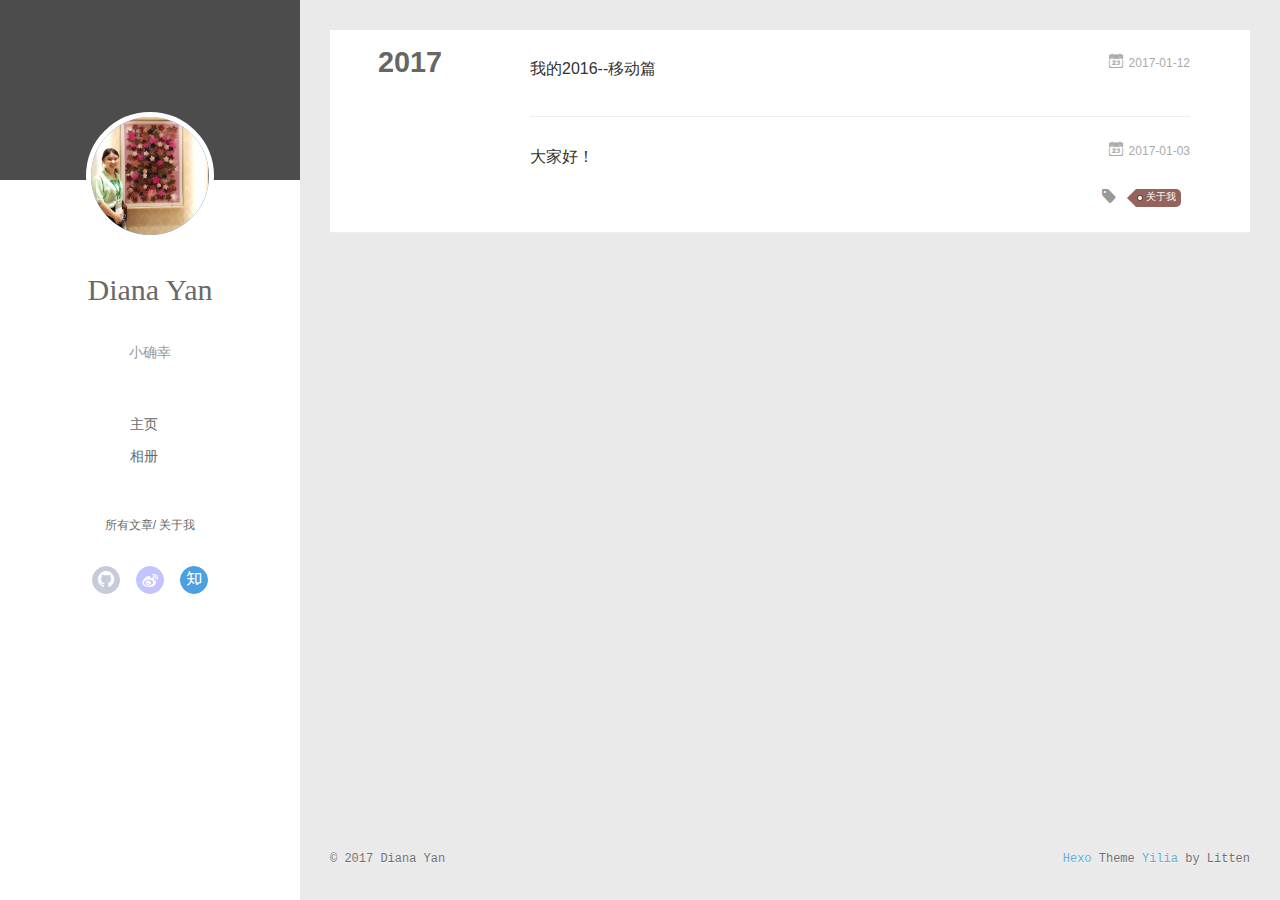
==== commit b194ec3b: "Site updated: 2017-01-12 18:49:54" ====
--- a/archives/index.html
+++ b/archives/index.html
@@ -6,19 +6,19 @@
   <meta name="renderer" content="webkit">
   <meta http-equiv="X-UA-Compatible" content="IE=edge" >
   <link rel="dns-prefetch" href="http://yoursite.com">
-  <title>Archives | LilyYan的博客</title>
+  <title>Archives | Diana Yan的博客</title>
   <meta name="viewport" content="width=device-width, initial-scale=1, maximum-scale=1">
   <meta name="description" content="浙江大学教育学院 浙江大学管理学院">
 <meta property="og:type" content="website">
-<meta property="og:title" content="LilyYan的博客">
+<meta property="og:title" content="Diana Yan的博客">
 <meta property="og:url" content="http://yoursite.com/archives/index.html">
-<meta property="og:site_name" content="LilyYan的博客">
+<meta property="og:site_name" content="Diana Yan的博客">
 <meta property="og:description" content="浙江大学教育学院 浙江大学管理学院">
 <meta name="twitter:card" content="summary">
-<meta name="twitter:title" content="LilyYan的博客">
+<meta name="twitter:title" content="Diana Yan的博客">
 <meta name="twitter:description" content="浙江大学教育学院 浙江大学管理学院">
   
-    <link rel="alternative" href="/atom.xml" title="LilyYan的博客" type="application/atom+xml">
+    <link rel="alternative" href="/atom.xml" title="Diana Yan的博客" type="application/atom+xml">
   
   
     <link rel="icon" href="/favicon.jpg">
@@ -41,7 +41,7 @@
 			<img src="/assets/configImg/avatar.jpg" class="js-avatar">
 		</a>
 		<hgroup>
-		  <h1 class="header-author"><a href="/">LiLyYan</a></h1>
+		  <h1 class="header-author"><a href="/">Diana Yan</a></h1>
 		</hgroup>
 		
 		<p class="header-subtitle">小确幸</p>
@@ -96,7 +96,7 @@
 				<img src="/assets/configImg/avatar.jpg" class="js-avatar">
 			</div>
 			<hgroup>
-			  <h1 class="header-author js-header-author">LiLyYan</h1>
+			  <h1 class="header-author js-header-author">Diana Yan</h1>
 			</hgroup>
 			
 			<p class="header-subtitle"><i class="icon icon-quo-left"></i>小确幸<i class="icon icon-quo-right"></i></p>
@@ -159,6 +159,33 @@
   <div class="archive-article-inner">
     <header class="archive-article-header">
       	<div class="article-meta">
+	      	<a href="/2017/01/12/我的2016-移动篇/" class="archive-article-date">
+  	<time datetime="2017-01-12T10:43:22.000Z" itemprop="datePublished"><i class="icon-calendar icon"></i>2017-01-12</time>
+</a>
+        </div>
+    	 
+  
+    <h1 itemprop="name">
+      <a class="archive-article-title" href="/2017/01/12/我的2016-移动篇/">我的2016--移动篇</a>
+    </h1>
+  
+
+        <div class="article-info info-on-right">
+          
+          
+
+        </div>
+        <div class="clearfix"></div>
+    </header>
+  </div>
+</article>
+  
+    
+    
+    <article class="archive-article archive-type-post">
+  <div class="archive-article-inner">
+    <header class="archive-article-header">
+      	<div class="article-meta">
 	      	<a href="/2017/01/03/hexo配置与部署/" class="archive-article-date">
   	<time datetime="2017-01-03T07:20:11.000Z" itemprop="datePublished"><i class="icon-calendar icon"></i>2017-01-03</time>
 </a>
@@ -205,7 +232,7 @@
   <div class="outer">
     <div id="footer-info">
     	<div class="footer-left">
-    		&copy; 2017 LiLyYan
+    		&copy; 2017 Diana Yan
     	</div>
       	<div class="footer-right">
       		<a href="http://hexo.io/" target="_blank">Hexo</a>  Theme <a href="https://github.com/litten/hexo-theme-yilia" target="_blank">Yilia</a> by Litten
